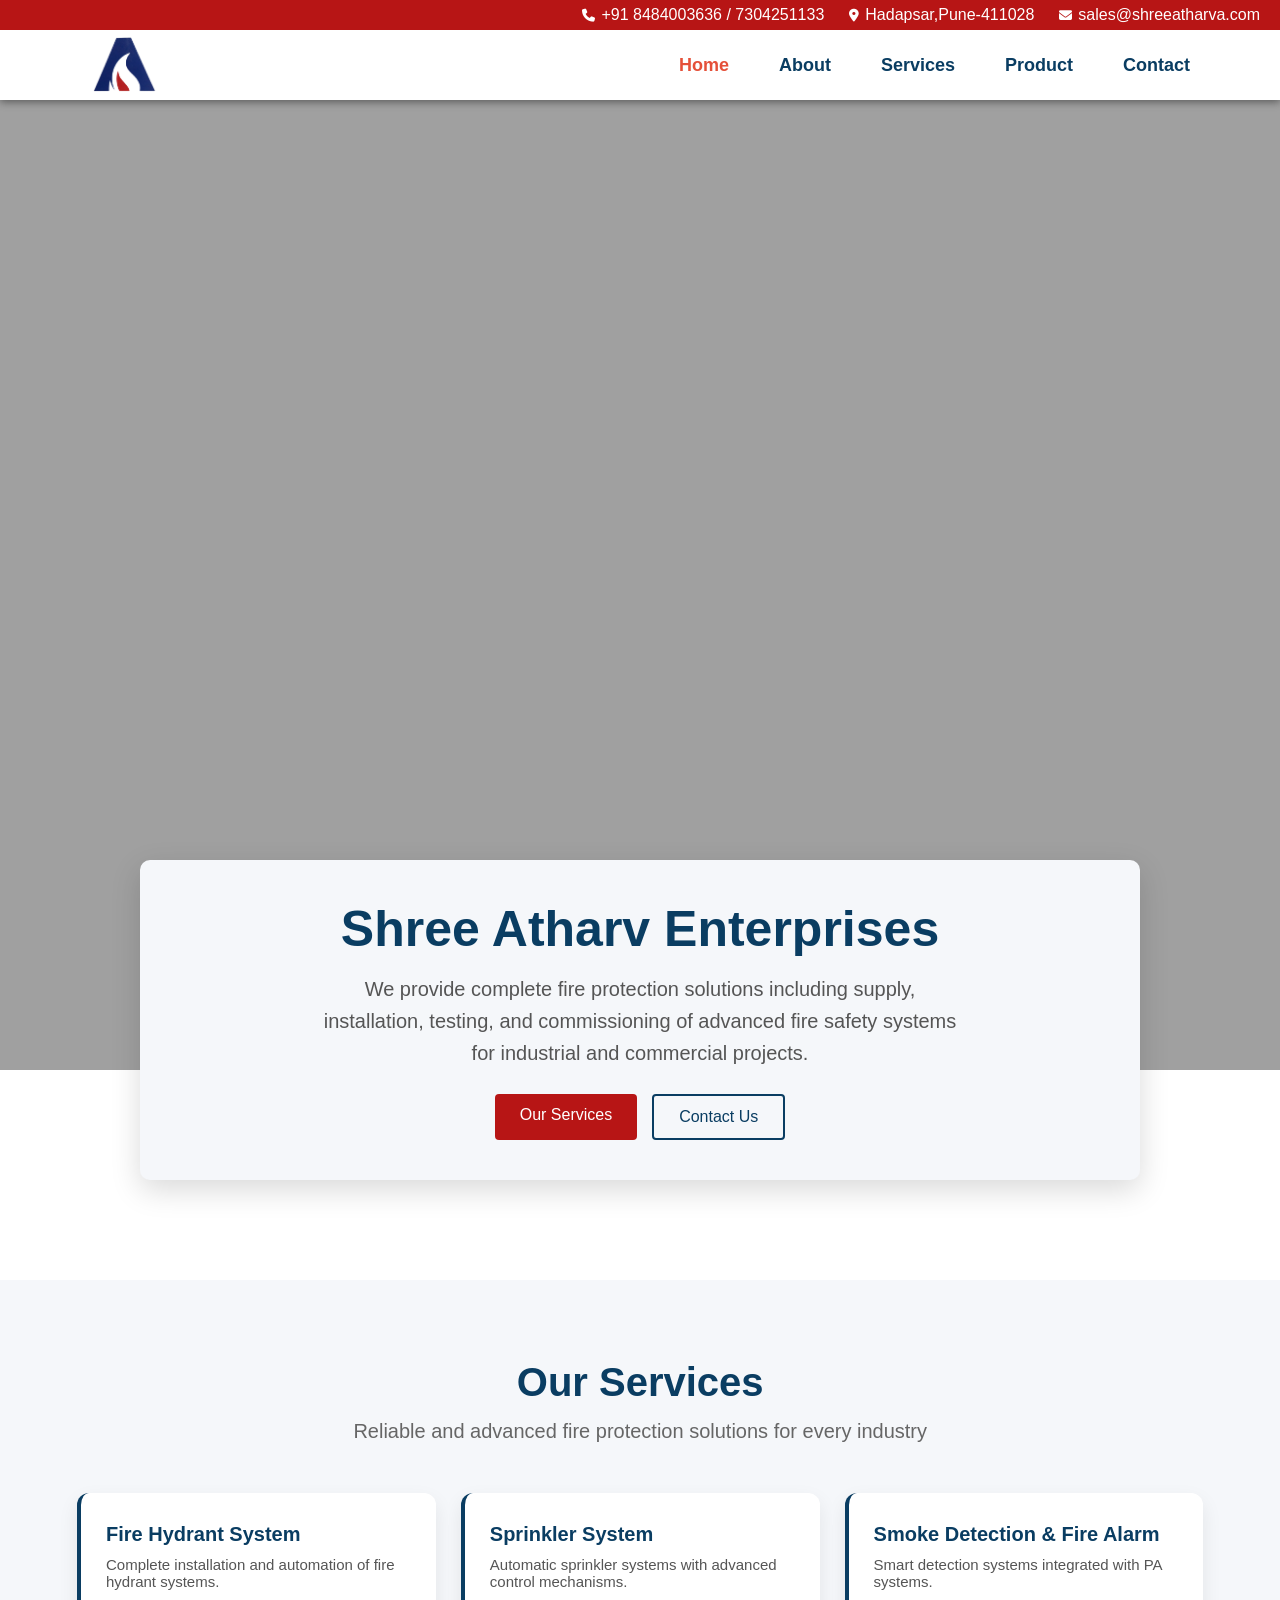
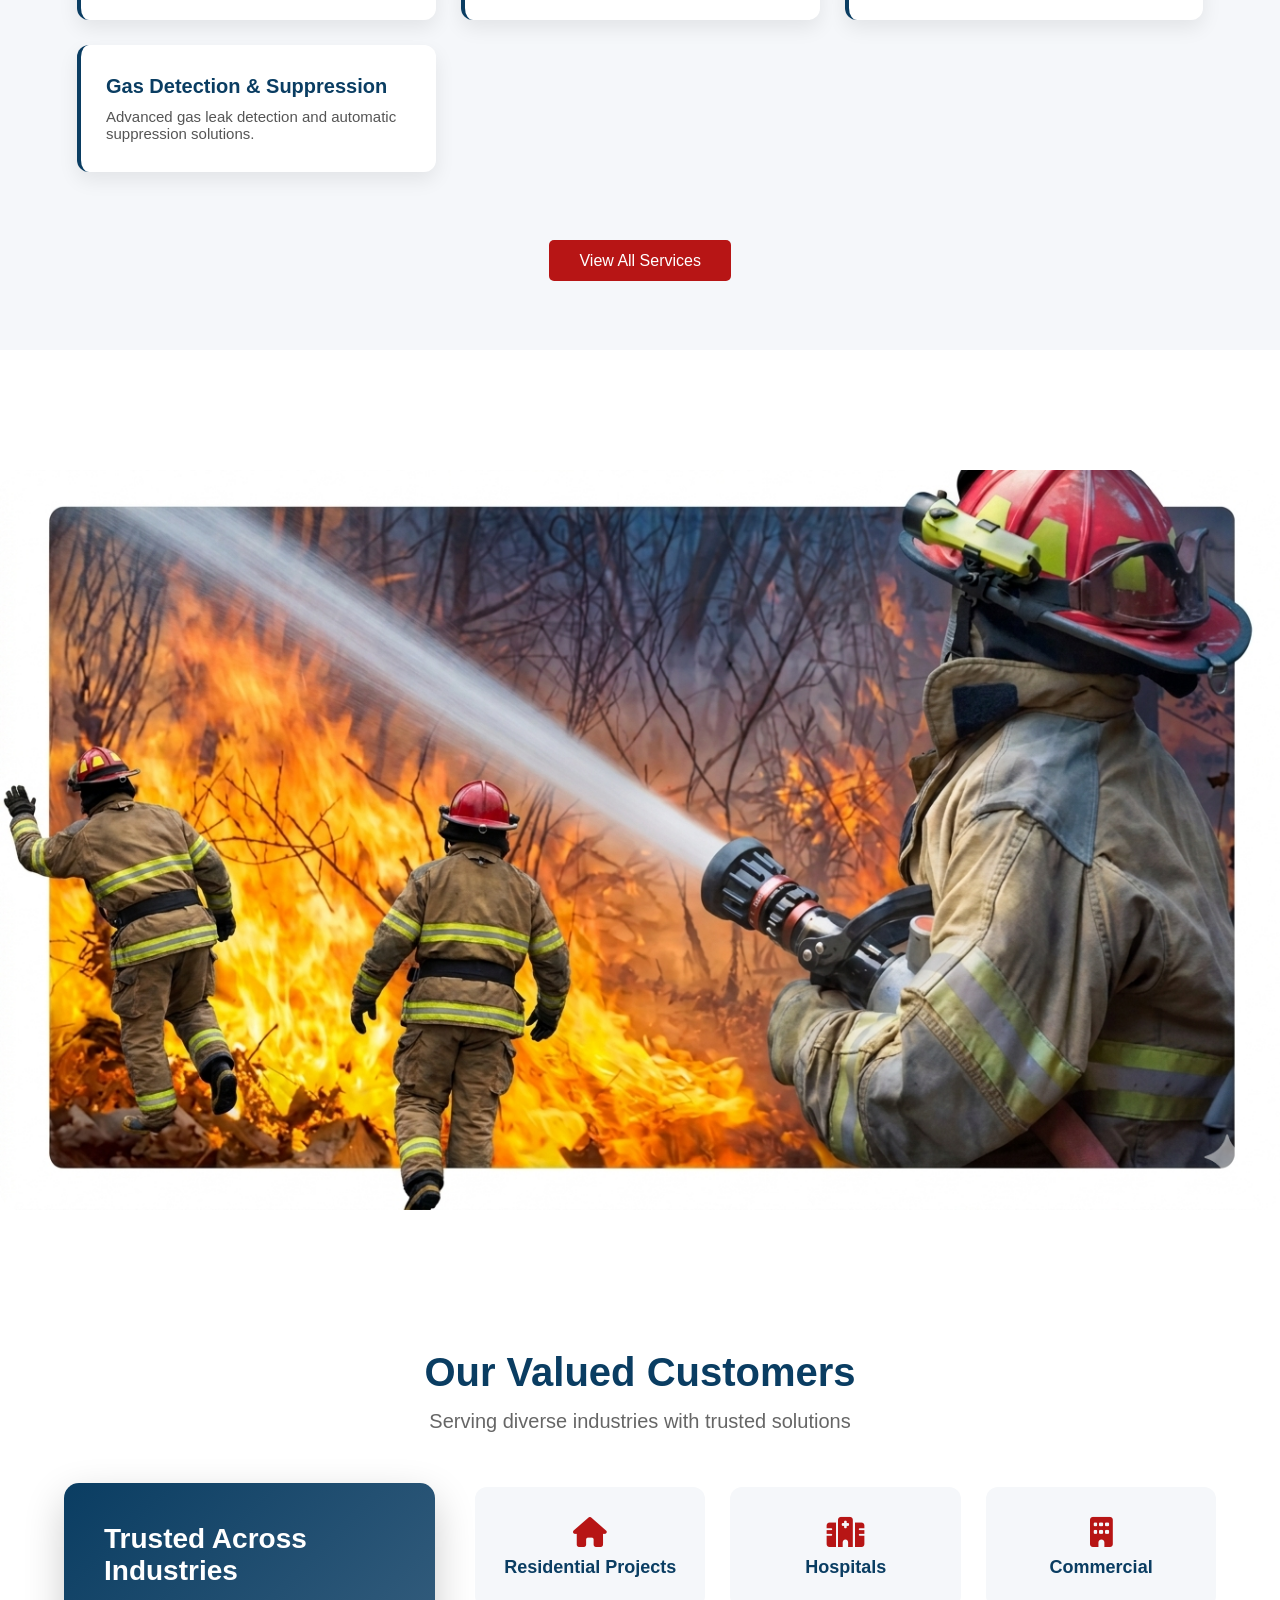
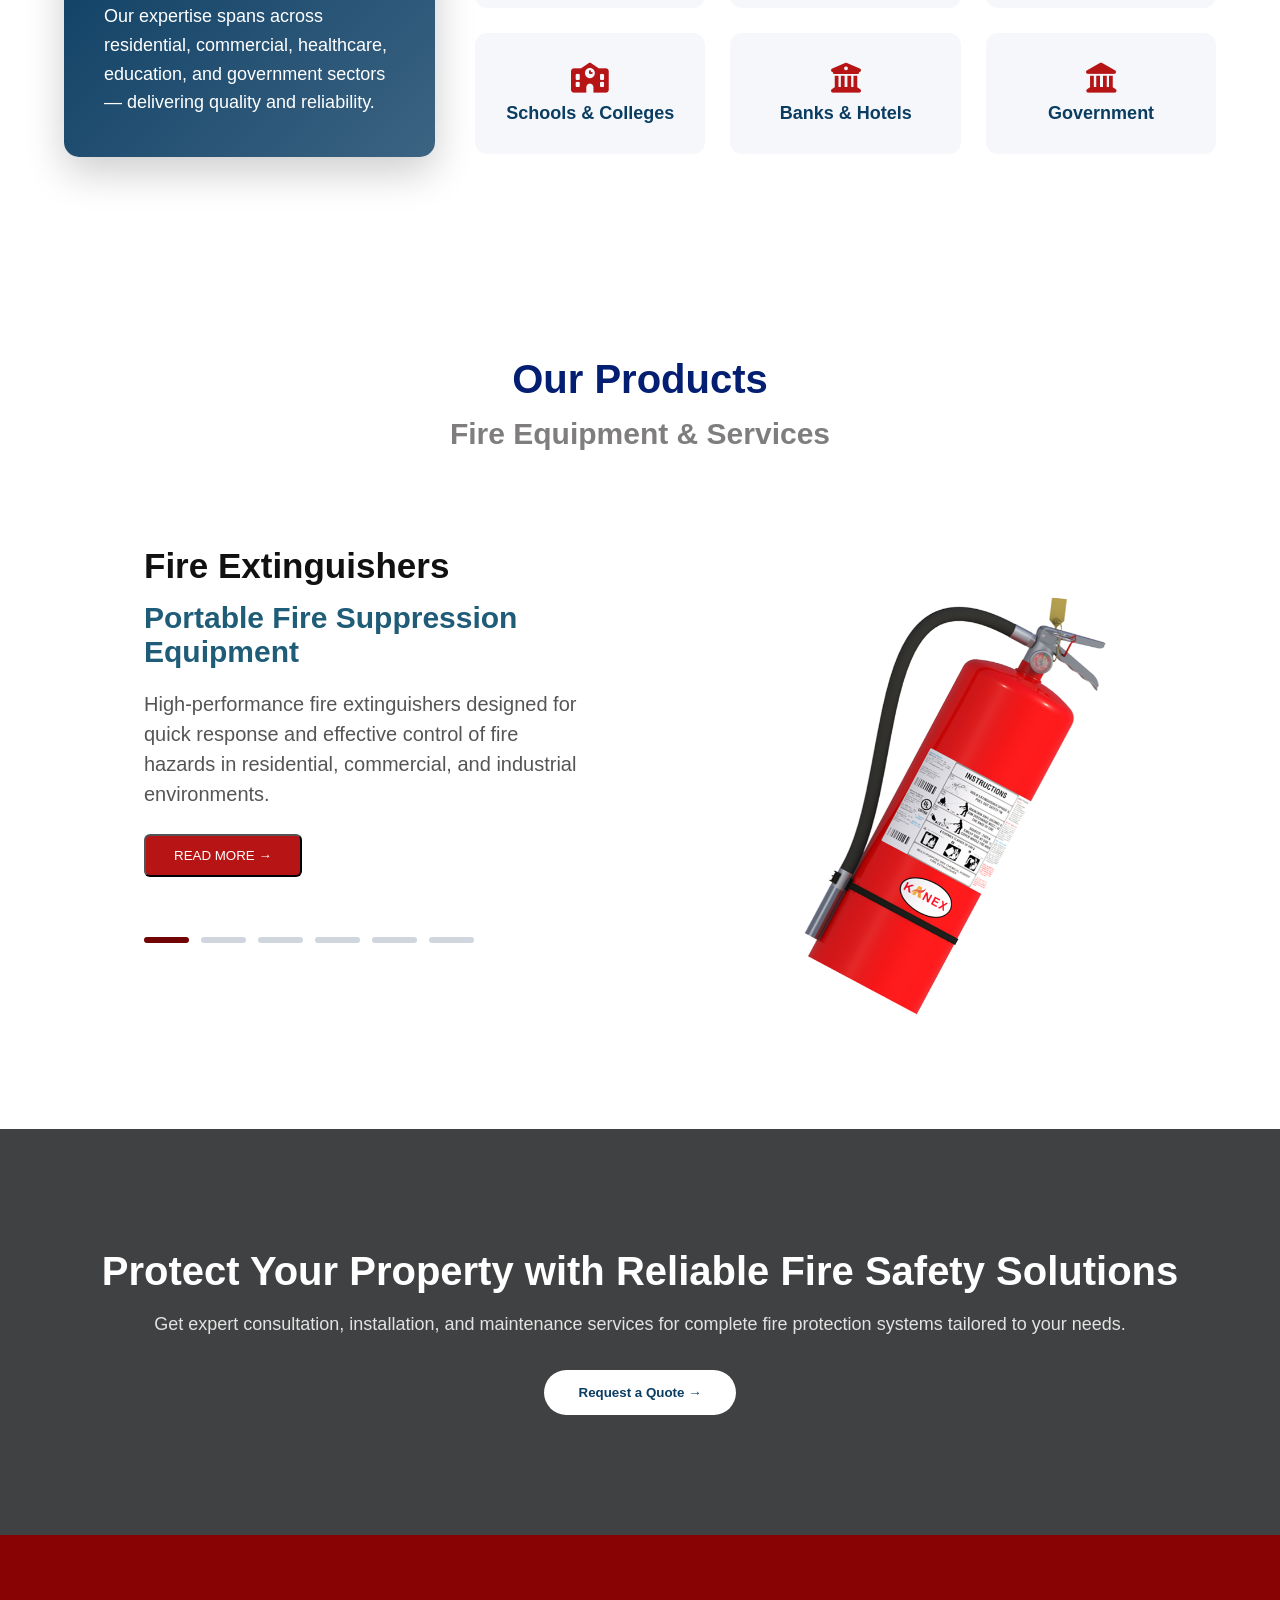
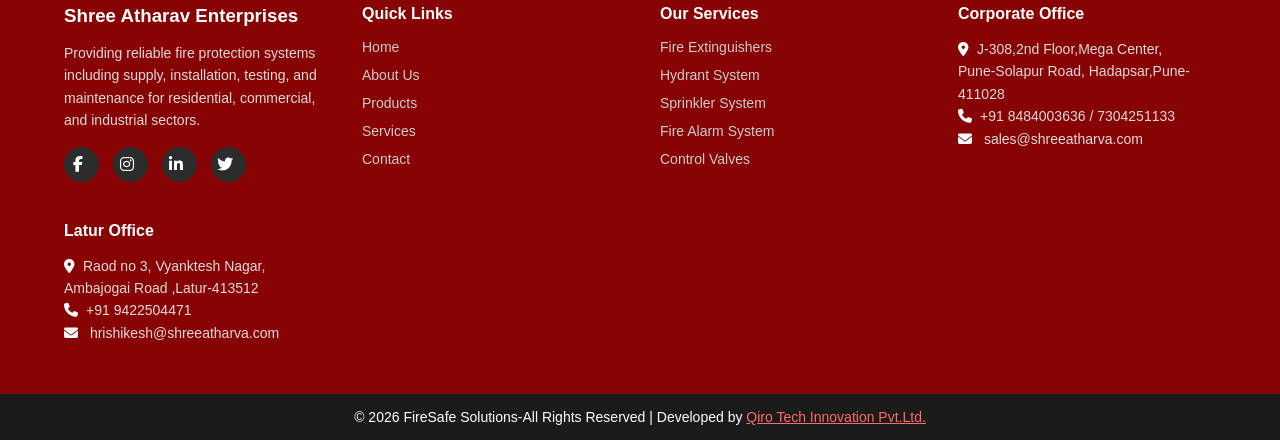
==== index.html @ 4de71168 "first commit" ====
<!DOCTYPE html>
<html lang="en">
<head>
    <meta charset="UTF-8">
    <meta name="viewport" content="width=device-width, initial-scale=1.0">
    <link rel="stylesheet" href="css/style.css">
    <link rel="stylesheet" href="css/navbar.css">
    <link rel="stylesheet" href="css/footer.css">
    <!-- Google Fonts -->
    <link href="https://fonts.googleapis.com/css2?family=Montserrat:wght@600;800&family=Poppins:wght@300;400;500&display=swap" rel="stylesheet">

    <!-- Font Awesome -->
    <link rel="stylesheet" href="https://cdnjs.cloudflare.com/ajax/libs/font-awesome/6.5.0/css/all.min.css">
    
    <title>Home</title>
</head>
<body>
<!--============================== Navbar============================= -->
<!-- tob Bar -->
 <div class="top-bar">
    <div class="container">
        <div class="contact-info">
            <span><i class="fas fa-phone"></i> +91 8484003636 / 7304251133</span>
            <span><i class="fas fa-map-marker-alt"></i> Hadapsar,Pune-411028</span>
            <span><i class="fas fa-envelope"></i>  sales@shreeatharva.com</span>  
        </div>
    </div>
 </div>
 <!-- Actual Navbar -->
<nav class="navbar">
    <div class="nav-container">
        <!-- logo -->
         <div class="logo">
            <img src="images/logo-SA.png" alt="Company Logo">
         </div>

         <!-- Menu -->
          <ul class="nav-menu">
            <li><a href="index.html" class="active">Home</a></li>
            <li><a href="about.html">About</a></li>
            <li><a href="services.html">Services</a></li>
            <li><a href="products.html">Product</a></li>
            <li><a href="contact.html">Contact</a></li>
        </ul>
         
    </div>
</nav>

<!-- ==========================hero Section=================== -->
<section class="hero-video">
    <video autoplay muted loop playsinline>
        <source src="images/Fire_HeroBG.mp4" type="video/mp4">
        Your browser does not support the video tag.
    </video>
    <div class="overlay"></div>  
</section>

<!-- ==========================Intro Section======================== -->
 <section class="intro-section ">
    <div class="intro-card reveal reveal-up">
        <h2>Shree Atharv Enterprises</h2>
        <p>
            We provide complete fire protection solutions including supply,<br>
            installation, testing, and commissioning of advanced fire safety systems <br>
            for industrial and commercial projects.
        </p>
        <div class="intro-buttons reveal reveal-up">
             <a href="#" class="btn primary">Our Services</a>
            <a href="#" class="btn secondary">Contact Us</a>

        </div>
    </div>
 </section>

 <!-- =======================Services=============================== -->
<section class="services ">

    <!-- Section Title -->
    <div class="section-title reveal reveal-up">
        <h2>Our Services</h2>
        <p>Reliable and advanced fire protection solutions for every industry</p>
    </div>

    <!-- Services Grid -->
    <div class="services-container reveal reveal-up">

        <div class="service-card">
            <h3>Fire Hydrant System</h3>
            <p>Complete installation and automation of fire hydrant systems.</p>
        </div>

        <div class="service-card">
            <h3>Sprinkler System</h3>
            <p>Automatic sprinkler systems with advanced control mechanisms.</p>
        </div>

        <div class="service-card">
            <h3>Smoke Detection & Fire Alarm</h3>
            <p>Smart detection systems integrated with PA systems.</p>
        </div>

        <div class="service-card">
            <h3>Gas Detection & Suppression</h3>
            <p>Advanced gas leak detection and automatic suppression solutions.</p>
        </div>

         <!-- <div class="service-card">
            <h3>High & Medium Velocity Spray</h3>
            <p>Efficient spray systems for industrial fire protection.</p>
        </div>  -->

    </div>

    <!-- View More Button -->
    <div class="view-more reveal reveal-up">
        <a href="services.html" class="btn-view">View All Services</a>
    </div>

</section>


<!-- ==========================about section================== -->
 <section class="about-section">

    <!-- Background Image -->
  <div class="about-image reveal reveal-up">
        <img src="images/about_bg.png" alt="Fire Safety">
    </div>

    <!-- Blue Box -->
    <div class="about-box reveal reveal-up">
        <h2>About Our Company</h2>
        <p>
            We specialize in providing complete fire protection solutions including
            design, supply, installation, testing, and commissioning of advanced
            fire safety systems for industrial and commercial sectors.
        </p>
        <a href="about.html" class="about-btn">Read More</a>
    </div>

</section>

 <!-- =======================Customer=============================== -->


<section class="customers reveal reveal-up">
    <div class="section-title">
        <h2>Our Valued Customers</h2>
        <p>Serving diverse industries with trusted solutions</p>
    </div>

    <div class="customers-container reveal reveal-left">

        <!-- Highlight Card -->
        <div class="customer-highlight">
            <h3>Trusted Across Industries</h3>
            <p>
                Our expertise spans across residential, commercial, healthcare,
                education, and government sectors — delivering quality and reliability.
            </p>
        </div>

        <!-- Category Grid -->
        <div class="customer-grid reveal reveal-right">

            <div class="customer-card">
                <i class="fas fa-home"></i>
                <h4>Residential Projects</h4>
            </div>

            <div class="customer-card">
                <i class="fas fa-hospital"></i>
                <h4>Hospitals</h4>
            </div>

            <div class="customer-card">
                <i class="fas fa-building"></i>
                <h4>Commercial</h4>
            </div>

            <div class="customer-card">
                <i class="fas fa-school"></i>
                <h4>Schools & Colleges</h4>
            </div>

            <div class="customer-card">
                <i class="fas fa-university"></i>
                <h4>Banks & Hotels</h4>
            </div>

            <div class="customer-card">
                <i class="fas fa-landmark"></i>
                <h4>Government</h4>
            </div>

        </div>
    </div>
</section>

<!-- =======================Product=============================== -->

<section class="product-section">


    <div class="section-head reveal reveal-up">

         <span>Our Products</span>

        <h2>Fire Equipment & Services</h2>

    </div>

     <div class="product-wrapper reveal reveal-up">

         <!-- LEFT CONTENT -->
        <div class="product-left reveal reveal-up">

            <!-- PRODUCT CONTENT WRAPPER (For Animation) -->
            <div id="productContent">
                 <h2 id="title">Fire Extinguishers</h2>
                 <h4 id="subtitle">Portable Fire Suppression Equipment</h4>

                <p id="description">
                   High-performance fire extinguishers designed for quick response and effective 
                   control of fire hazards in residential, commercial, and industrial environments.
                </p>

                <button class="read-btn" onclick="goToProduct(0)">READ MORE →</button>

            </div>


            <!-- NAVIGATION LINES -->

            <div class="nav-lines reveal reveal-up">

                 <span onclick="changeProduct(0)"
                 class="line active"></span>

                 <span onclick="changeProduct(1)"
                 class="line"></span>

                 <span onclick="changeProduct(2)"
                 class="line"></span>

                 <span onclick="changeProduct(3)"
                 class="line"></span>

                 <span onclick="changeProduct(4)"
                 class="line"></span>

                 <span onclick="changeProduct(5)"
                 class="line"></span>

            </div>
        </div>

        <!-- RIGHT IMAGE -->

        <div class="product-right reveal reveal-up">

            <div class="product-image-box">

               <img id="productImage"
                  src="images/extinguisher.png">
            </div>
         </div>
    </div>
</section>


<section class="cta-section ">

    <!-- BACKGROUND VIDEO -->
    <video autoplay muted loop playsinline class="cta-video">
        <source src="images/fire.mp4" type="video/mp4">
    </video>

    <!-- OVERLAY -->
    <div class="cta-overlay"></div>

    <div class="cta-container reveal reveal-up">
        <div class="cta-content ">
            <h2>Protect Your Property with Reliable Fire Safety Solutions</h2>

            <p>
                Get expert consultation, installation, and maintenance services for complete fire protection systems tailored to your needs.
            </p>

            <button class="cta-btn">Request a Quote →</button>
        </div>
    </div>

</section>



<footer class="footer">

    <div class="footer-container reveal reveal-up">

        <!-- COMPANY -->
        <div class="footer-box">
            <h3>Shree Atharav Enterprises</h3>
            <p>
                Providing reliable fire protection systems including supply, installation,
                testing, and maintenance for residential, commercial, and industrial sectors.
            </p>

            <!-- SOCIAL ICONS -->
            <div class="social-icons ">
                <a href="#"><i class="fab fa-facebook-f"></i></a>
                <a href="#"><i class="fab fa-instagram"></i></a>
                <a href="#"><i class="fab fa-linkedin-in"></i></a>
                <a href="#"><i class="fab fa-twitter"></i></a>
            </div>
        </div>

        <!-- QUICK LINKS -->
        <div class="footer-box ">
            <h4>Quick Links</h4>
            <ul>
                <li><a href="#">Home</a></li>
                <li><a href="#">About Us</a></li>
                <li><a href="#">Products</a></li>
                <li><a href="#">Services</a></li>
                <li><a href="#">Contact</a></li>
            </ul>
        </div>

        <!-- SERVICES -->
        <div class="footer-box">
            <h4>Our Services</h4>
            <ul>
                <li><a href="#">Fire Extinguishers</a></li>
                <li><a href="#">Hydrant System</a></li>
                <li><a href="#">Sprinkler System</a></li>
                <li><a href="#">Fire Alarm System</a></li>
                <li><a href="#">Control Valves</a></li>
            </ul>
        </div>

        <!-- CONTACT -->
        <div class="footer-box">
            <h4>Corporate Office </h4>
            <p><i class="fas fa-map-marker-alt"></i>J-308,2nd Floor,Mega Center,<br> Pune-Solapur Road, Hadapsar,Pune-411028</p>
            <p><i class="fas fa-phone"></i>+91 8484003636 / 7304251133</p>
            <p><i class="fas fa-envelope"></i> sales@shreeatharva.com</p>
        </div>

        <div class="footer-box">
            <h4>Latur Office</h4>
            <p><i class="fas fa-map-marker-alt"></i>Raod no 3, Vyanktesh Nagar,<br>Ambajogai Road ,Latur-413512</p>
            <p><i class="fas fa-phone"></i>+91 9422504471</p>
            <p><i class="fas fa-envelope"></i> hrishikesh@shreeatharva.com</p>
        </div>

    </div>

    <!-- BOTTOM BAR -->
    <div class="footer-bottom ">
        <p>© 2026 FireSafe Solutions-All Rights Reserved | Developed by <a href="">Qiro Tech Innovation Pvt.Ltd.</a></p>
    </div>

</footer>

<script src="js/script.js"></script>
</body>
</html>
---- css/style.css ----
*{
    padding:0;
    margin: 0;
    box-sizing: border-box;
}

html,body{
     width: 100%;
     height: 100%;
}
:root{
   
    --blue1:#0A3D62;
    --blue2:#3C6382;
    --blue3:#60A3BC;

    --red1:#E55039;
    --red2:#B71540;
    --red3:#FF6B6B;

    --dark1:#1B1B1B;
    --dark2:#2C2C2C;

    --white:#FFFFFF;
    --light-bg:#F5F7FA;
}
/* 
body {
    font-family: 'Lato', sans-serif;
}

h1, h2, h3, h4 {
    font-family: 'Oswald', sans-serif;
} */

/* SMOOTHER + PREMIUM FEEL */
.reveal {
    opacity: 0;
    transition: all 0.9s cubic-bezier(0.22, 1, 0.36, 1);
    will-change: transform, opacity;
}

/* ADD SLIGHT SCALE FOR PREMIUM LOOK */
.reveal-left {
    transform: translateX(-80px) scale(0.95);
}

.reveal-right {
    transform: translateX(80px) scale(0.95);
}

.reveal-up {
    transform: translateY(80px) scale(0.95);
}

.reveal-down {
    transform: translateY(-80px) scale(0.95);
}

/* ACTIVE STATE */
.reveal.active {
    opacity: 1;
    transform: translate(0, 0) scale(1);
}
/* =============================================================== */
/* Hero Video Section */
.hero-video {
    position: relative;
    width: 100%;
    height: 110vh;
    overflow: hidden;
    top:80px
}
.hero-video video {
    position: absolute;
    top: 50%;
    left: 50%;
    min-width: 100%;
    min-height: 100%;
    transform: translate(-50%, -50%);
    object-fit: cover;
}
.overlay {
    position: absolute;
    width: 100%;
    height: 100%;
    background: rgba(0, 0, 0, 0.371);
    top: 0;
    left: 0;
}

.intro-section{
    position: relative;
    display: flex;
    justify-content: center;
}

.intro-card{
    background: var(--light-bg);
    padding: 40px;
    width: 1000px;
    max-height: 700px;
    text-align: center;
    border-radius: 10px;
    box-shadow: 0 10px 30px rgba(0,0,0,0.15);
     margin-top: -130px; /* 🔥 THIS creates overlap */
    z-index: 5;
}

/* Heading */
.intro-card h2 {
    color: var(--blue1);
    margin-bottom: 15px;
    font-size: 50px;
     font-family: 'Oswald', sans-serif;
}

.intro-card p {
    color: #555;
    font-size: 20px;
    margin-bottom: 25px;
    line-height: 1.6;
    font-family: 'Lato', sans-serif;
}
.intro-buttons {
    display: flex;
    justify-content: center;
    gap: 15px;
}
/* Button Base (reuse if already made) */
.btn {
    padding: 12px 25px;
    text-decoration: none;
    border-radius: 4px;
    font-weight: 500;
    transition: 0.3s;
}

/* Primary */
.btn.primary {
    background: var(--red2);
    color: var(--white);
    font-family: 'Lato', sans-serif;
    font-size: 16px;
}

.btn.primary:hover {
    background: var(--red1);
}

/* Secondary */
.btn.secondary {
    border: 2px solid var(--blue1);
    color: var(--blue1);
    font-family: 'Lato', sans-serif;
     font-size: 16px;
    
}

.btn.secondary:hover {
    background: var(--blue1);
    color: var(--white);
    font-family: 'Lato', sans-serif;
}
/* ===========================Services Section============================ */
/* Section */
.services {
    padding: 80px 6%; /* 🔥 equal left-right spacing */
    background: var(--light-bg);
    margin-top: 100px;
}

/* Title */
.section-title {
    text-align: center;
    margin-bottom: 50px;
}

.section-title h2 {
    font-size: 40px;
    color: var(--blue1);
    font-family: 'Oswald', sans-serif;
    margin-bottom: 15px;
}

.section-title p {
    color: #666;
    font-family: 'Lato', sans-serif;
    font-size: 20px;
}

/* Grid */
.services-container {
    width: 100%;       /* 🔥 full width inside section */
    margin: 0;         /* 🔥 remove auto margin */
    display: grid;
    grid-template-columns: repeat(auto-fit, minmax(280px, 1fr));
    gap: 25px;
}

/* Card */
.service-card {
    background: var(--white);
    padding: 30px 25px;
    border-radius: 12px;
    position: relative;
    overflow: hidden;
    transition: 0.4s;

    border-left: 4px solid var(--blue1);
    box-shadow: 0 8px 20px rgba(0,0,0,0.08);
}

/* Hover Background Effect */
.service-card::before {
    content: "";
    position: absolute;
    width: 100%;
    height: 0%;
    bottom: 0;
    left: 0;
    background: var(--blue1);
    z-index: 0;
    transition: 0.4s;
}

/* Content above overlay */
.service-card h3,
.service-card p {
    position: relative;
    z-index: 1;
}

/* Title */
.service-card h3 {
    color: var(--blue1);
    margin-bottom: 10px;
    font-family: 'Oswald', sans-serif;
    font-size: 20px;
}

/* Text */
.service-card p {
    color: #555;
    font-size: 15px;
    font-family: 'Lato', sans-serif;
}

/* Hover Effects */
.service-card:hover::before {
    height: 100%;
}

.service-card:hover h3,
.service-card:hover p {
    color: var(--white);
}

.service-card:hover {
    transform: translateY(-10px);
    border-left: 4px solid var(--red2);
}

/* View More Button */
.view-more {
    text-align: center;
    margin-top: 80px;
    font-family: 'Lato', sans-serif;
    font-size: 16px;
}

.btn-view {
    padding: 12px 30px;
    background: var(--red2);
    color: var(--white);
    text-decoration: none;
    border-radius: 5px;
    transition: 0.3s;
}

.btn-view:hover {
    background: var(--red1);
}

/* Section */
.about-section {
    position: relative;
    padding: 120px 0;
    overflow: hidden;
}

/* Image Container */
.about-image {
    width: 100%;
    margin: auto;
    border-radius: 20px;
    overflow: hidden;

  
}

/* Image */
.about-image img {
    width: 100%;
    height: auto;   /* ✅ FULL IMAGE NO CROP */
    display: block;
}

/* Blue Box */
.about-box {
  position: absolute;
    top: 90px;
    left: 10%;
    width: 800px;
    height: 300px;

    /* 🔥 Glass Effect */
    background: rgba(10, 45, 98, 0.707); /* semi-transparent blue */
    backdrop-filter: blur(5px);
    -webkit-backdrop-filter: blur(12px);
    border: 1px solid rgba(255, 255, 255, 0.2);
    border-radius: 15px;

    color: var(--white);
    padding: 40px;

    box-shadow: 0 15px 40px rgba(0,0,0,0.3);
}

/* Heading */
.about-box h2 {
    font-size: 35px;
    margin-bottom: 15px;
      font-family: 'Oswald', sans-serif;
}

/* Text */
.about-box p {
    font-size: 20px;
    line-height: 1.6;
      font-family: 'Lato', sans-serif;
   
    margin-bottom: 20px;
}

/* Button */
.about-btn {
    display: inline-block;
    padding: 10px 20px;
    background: var(--red2);
    color: var(--white);
    text-decoration: none;
    border-radius: 4px;
    transition: 0.3s;
    font-family: 'Lato', sans-serif;
    font-size: 16px;
}

.about-btn:hover {
    background: var(--red1);
}



/* ===================================================================== */
/* SECTION */
/* SECTION */
.customers {
    padding: 100px 0;
    background: var(--white);
    margin-top: -80px;
}

/* CONTAINER */
.customers-container {
    width: 90%;
    margin: auto;
    display: grid;
    grid-template-columns: 1fr 2fr;
    gap: 40px;
    align-items: center;
}

/* LEFT HIGHLIGHT BOX */
.customer-highlight {
    background: linear-gradient(135deg, var(--blue1), var(--blue2));
    color: var(--white);
    padding: 40px;
    border-radius: 15px;
    box-shadow: 0 15px 40px rgba(0,0,0,0.2);
}

.customer-highlight h3 {
    font-size: 28px;
    margin-bottom: 15px;
    font-family: 'Oswald', sans-serif;
}

.customer-highlight p {
    font-size: 18px;
    line-height: 1.6;
    font-family: 'Lato', sans-serif;
}

/* GRID */
.customer-grid {
    display: grid;
    grid-template-columns: repeat(3, 1fr);
    gap: 25px;
}

/* CARD */
.customer-card {
    background: var(--light-bg);
    padding: 30px 20px;
    text-align: center;
    border-radius: 12px;
    transition: 0.4s;
    position: relative;
    overflow: hidden;
}

/* ICON */
.customer-card i {
    font-size: 30px;
    color: var(--red2);
    margin-bottom: 10px;
}

/* TITLE */
.customer-card h4 {
    font-size: 18px;
    color: var(--blue1);
    font-family: 'Oswald', sans-serif;
}

/* HOVER EFFECT */
.customer-card::before {
    content: "";
    position: absolute;
    width: 100%;
    height: 0%;
    bottom: 0;
    left: 0;
    background: var(--blue1);
    transition: 0.4s;
    z-index: 0;
}

.customer-card:hover::before {
    height: 100%;
}

.customer-card:hover i,
.customer-card:hover h4 {
    color: var(--white);
    position: relative;
    z-index: 1;
}

.customer-card:hover {
    transform: translateY(-10px);
}



/* ========================================================= */
/* ===================productsection================== */

.product-section{
    padding: 20px 0;
    background: #ffffff;
     margin-top: 80px;
    margin-bottom: 3px;
     overflow: hidden;
}

.section-head{
text-align:center;

}

.section-head span{
   font-size: 40px;
   color: #041f71;
   font-weight: 700;
    margin-bottom: 15px;
    font-family: 'Oswald', sans-serif;
    
}

.section-head h2{
  font-size: 30px;
  font-weight: 600;
    margin: 15px 0 25px;
    color:#7f7d7d;
      font-family: 'Lato', sans-serif;
}

.product-wrapper{
   width: 90%;
   height:70vh;
    margin: auto;
    display: flex;
    align-items: conter;
    gap: 100px;
      overflow: hidden;
  position: relative;
 
}


/* HOVER EFFECT */

.product-wrapper:hover{
background: rgba(255,255,255,0.08);
backdrop-filter: blur(12px);
-webkit-backdrop-filter: blur(12px);
transform: translateY(-8px);
} 

.product-left{
width:50%;
margin-left: 80px;
margin-top: 50px;

}

.product-left h2{
   font-size: 35px;
    margin: 20px 0 15px;
    color:#111;
       font-family: 'Lato', sans-serif;
}

.product-left h4{
margin-top:10px;
font-size:30px;
color:#1e5c78;
   font-family: 'Lato', sans-serif;
}

.product-left p{
margin-top:20px;
line-height:1.5;
color:#555;
font-size:20px ;
   font-family: 'Lato', sans-serif;
}

.read-btn{
margin-top:25px;
background:var(--red2);
color:white;
padding:12px 28px;
border-radius:6px;
cursor:pointer;
   font-family: 'Lato', sans-serif;
}

.read-btn:hover{
    transform:translateY(-3px);
background-color:var(--red1);
color: #ffffffe9;
border:2px solid #4f0202e9;
box-shadow:0 12px 22px rgba(0,0,0,0.3);
}


/* IMAGE */

.product-right{
width:58%;
display:flex;
justify-content:center;
align-items:center;
position:relative;
margin-top:30px; 

}

/* IMAGE BOX */

/* PRODUCT IMAGE BOX */

.product-image-box{
position:relative;
width:520px;        /* fixed width */
height:500px;       /* fixed height for all images */
display:flex;
align-items:center;
justify-content:center;
padding:40px;
transition:0.4s ease;

}


/* PRODUCT IMAGE */

.product-image-box img{
width:100%;
height:100%;
object-fit:contain;   /* keeps full image visible */
transition:0.4s ease;
animation:floatImage 6s ease-in-out infinite;

}

/* HOVER EFFECT */

.product-image-box:hover{
transform:translateY(-10px) scale(1.02);
}

.product-image-box:hover img{
transform:scale(1.05);
}


/* NAVIGATION */

.nav-lines{
margin-top:60px;
display:flex;
gap:12px;
}

.line{
width:45px;
height:6px;
background:#d0d6dd;
cursor:pointer;
transition:0.3s;
border-radius:4px;
}

.line:hover{
background:#02304fe9;
transform:scaleX(1.2);
}

.line.active{
background:#710404;
}

@keyframes floatImage{

0%{ transform:translateY(0); }

50%{ transform:translateY(-12px); }

100%{ transform:translateY(0); }

}

#productContent,
#productImage{
transition:0.4s ease;
}



/* ========================================= */
/* PRODUCT WHOLE SECTION SLIDE ANIMATION */
/* ========================================= */

.product-wrapper{
position:relative;
overflow:hidden;
}

.slide-out-left{
animation:slideOutLeft 0.5s forwards;
}

.slide-in-right{
animation:slideInRight 0.5s forwards;
}

@keyframes slideOutLeft {
  to {
    transform: translateX(-100%);
    opacity: 0;
  }
}

@keyframes slideInRight {
  from {
    transform: translateX(100%);
    opacity: 0;
  }
  to {
    transform: translateX(0);
    opacity: 1;
  }
}



/* ===== CTA SECTION ===== */
.cta-section {
    position: relative;
    padding: 120px 6%;
    overflow: hidden;
}

/* VIDEO */
.cta-video {
    position: absolute;
    top: 50%;
    left: 50%;
    width: 100%;
    height: 100%;
    object-fit: cover;

    transform: translate(-50%, -50%);
    z-index: 0;
}

/* DARK OVERLAY (IMPORTANT) */
.cta-overlay {
    position: absolute;
    inset: 0;
    background: rgba(0, 2, 3, 0.75); /* your blue theme overlay */
    z-index: 1;
}

/* CONTENT */
.cta-container {
    position: relative;
    z-index: 2;
    max-width: 1100px;
    margin: auto;
    text-align: center;
}

.cta-content h2 {
    font-size: 40px;
    color: var(--white);
    margin-bottom: 20px;
    font-family: 'Oswald', sans-serif;
}

.cta-content p {
    font-size: 18px;
    color: rgba(255,255,255,0.85);
    margin-bottom: 35px;
    font-family: 'Lato', sans-serif;
}

/* BUTTON */
.cta-btn {
    padding: 15px 35px;
    border-radius: 50px;
    border: none;

    background: var(--white);
    color: var(--blue1);
    font-weight: 600;

    cursor: pointer;
    transition: 0.3s;
}

.cta-btn:hover {
    background: var(--red2);
    color: white;
    transform: translateY(-3px);
}
---- css/navbar.css ----
*{
    padding:0;
    margin: 0;
    box-sizing: border-box;
}

html,body{
     width: 100%;
     height: 100%;
}
:root{
   
    --blue1:#0A3D62;
    --blue2:#3C6382;
    --blue3:#60A3BC;

    --red1:#E55039;
    --red2:#B71540;
    --red3:#FF6B6B;

    --dark1:#1B1B1B;
    --dark2:#2C2C2C;

    --white:#FFFFFF;
    --light-bg:#F5F7FA;
}
/* 
body {
    font-family: 'Lato', sans-serif;
}

h1, h2, h3, h4 {
    font-family: 'Oswald', sans-serif;
} */

/* ============================================================= */
.top-bar{
    position: fixed;
    top: 0;
    left: 0;
    width: 100%;
    height: 30px;

    background: var(--red2);
    color: var(--white);

    display: flex;
    align-items: center;
    z-index: 1000;
    
}
.container{
    width: 100%;
    margin: 0 20px;
     font-family: 'Lato', sans-serif;
}
.contact-info {
    display: flex;
    justify-content: flex-end;
    gap: 25px;
    align-items: center;
}
.contact-info span {
    display: flex;
    align-items: center;
    gap: 6px;
}
/* Icons */
.contact-info i {
    font-size: 13px;
}

/* ================================================= */
.navbar{
    position: fixed;
    top: 30px;   /* same as top-bar height */
    left: 0;
    width: 100%;

    height: 70px;
    background: var(--white);
    box-shadow: 0 2px 8px rgba(0, 0, 0, 0.445);

    z-index: 999;
}
.nav-container{
    display: flex;
    justify-content: space-between;
    margin-left:90px;
    margin-right:90px;
    align-items: center;
    height: 100%;
}
.logo img{
    height: 60px;
    width: auto;
}
.nav-menu{
    list-style: none;
    display: flex;
    gap: 50px;
}
.nav-menu a {
    text-decoration: none;
    color: var(--blue1);
    font-weight: 700;
    font-size: 18px;
    position: relative;
    transition: 0.3s;
     font-family: 'Lato', sans-serif;
}
/* Hover Effect */
.nav-menu a:hover {
    color: var(--red1);
}
/* Active Link */
.nav-menu a.active {
    color: var(--red1);
}

/* =============================================================== */
---- css/footer.css ----
*{
    padding:0;
    margin: 0;
    box-sizing: border-box;
}

html,body{
     width: 100%;
     height: 100%;
}
:root{
   
    --blue1:#0A3D62;
    --blue2:#3C6382;
    --blue3:#60A3BC;

    --red1:#E55039;
    --red2:#b71515;
     --red4:#880303;
    --red3:#FF6B6B;

    --dark1:#1B1B1B;
    --dark2:#2C2C2C;

    --white:#FFFFFF;
    --light-bg:#F5F7FA;
}

/* ===== FOOTER ===== */
.footer {
    background: var(--red4);
    color: var(--white);
    padding-top: 70px;
}

/* CONTAINER */
.footer-container {
    width: 90%;
    margin: auto;

    display: grid;
    grid-template-columns: repeat(auto-fit, minmax(220px, 1fr));
    gap: 40px;
}

/* BOX */
.footer-box h3 {
    color: var(--white);
    margin-bottom: 15px;
    font-family: 'Lato', sans-serif;
}

.footer-box h4 {
    margin-bottom: 15px;
    color: var(--white);
    font-family: 'Lato', sans-serif;
}

.footer-box p {
    font-size: 14px;
    color: #dfdada;
    line-height: 1.6;
    font-family: 'Lato', sans-serif;
    padding: px;
}

/* LINKS */
.footer-box ul {
    list-style: none;
    font-family: 'Lato', sans-serif;
}

.footer-box ul li {
    margin-bottom: 10px;
    font-family: 'Lato', sans-serif;
}

.footer-box ul li a {
    text-decoration: none;
    color: #ccc;
    font-size: 14px;
    transition: 0.3s;
}

.footer-box ul li a:hover {
    color: var(--red1);
    padding-left: 5px;
}

/* CONTACT ICONS */
.footer-box i {
    margin-right: 8px;
    color: var(--white);
}

/* SOCIAL ICONS */
.social-icons {
    margin-top: 15px;
}

.social-icons a {
    display: inline-block;
    margin-right: 10px;

    width: 35px;
    height: 35px;
    line-height: 35px;
    text-align: center;

    border-radius: 50%;
    background: var(--dark2);
    color: var(--white);

    transition: 0.3s;
}

.social-icons a:hover {
    background: var(--red1);
    transform: translateY(-3px);
    color: #F5F7FA;
}

/* BOTTOM */
.footer-bottom {
    text-align: center;
    margin-top: 50px;
    padding: 15px 0;
    background: var(--dark1);
    font-family: 'Lato', sans-serif;
}

.footer-bottom p {
    font-size: 14px;
    color: #ffffff;
}
.footer-bottom a{
    color: #FF6B6B;
}
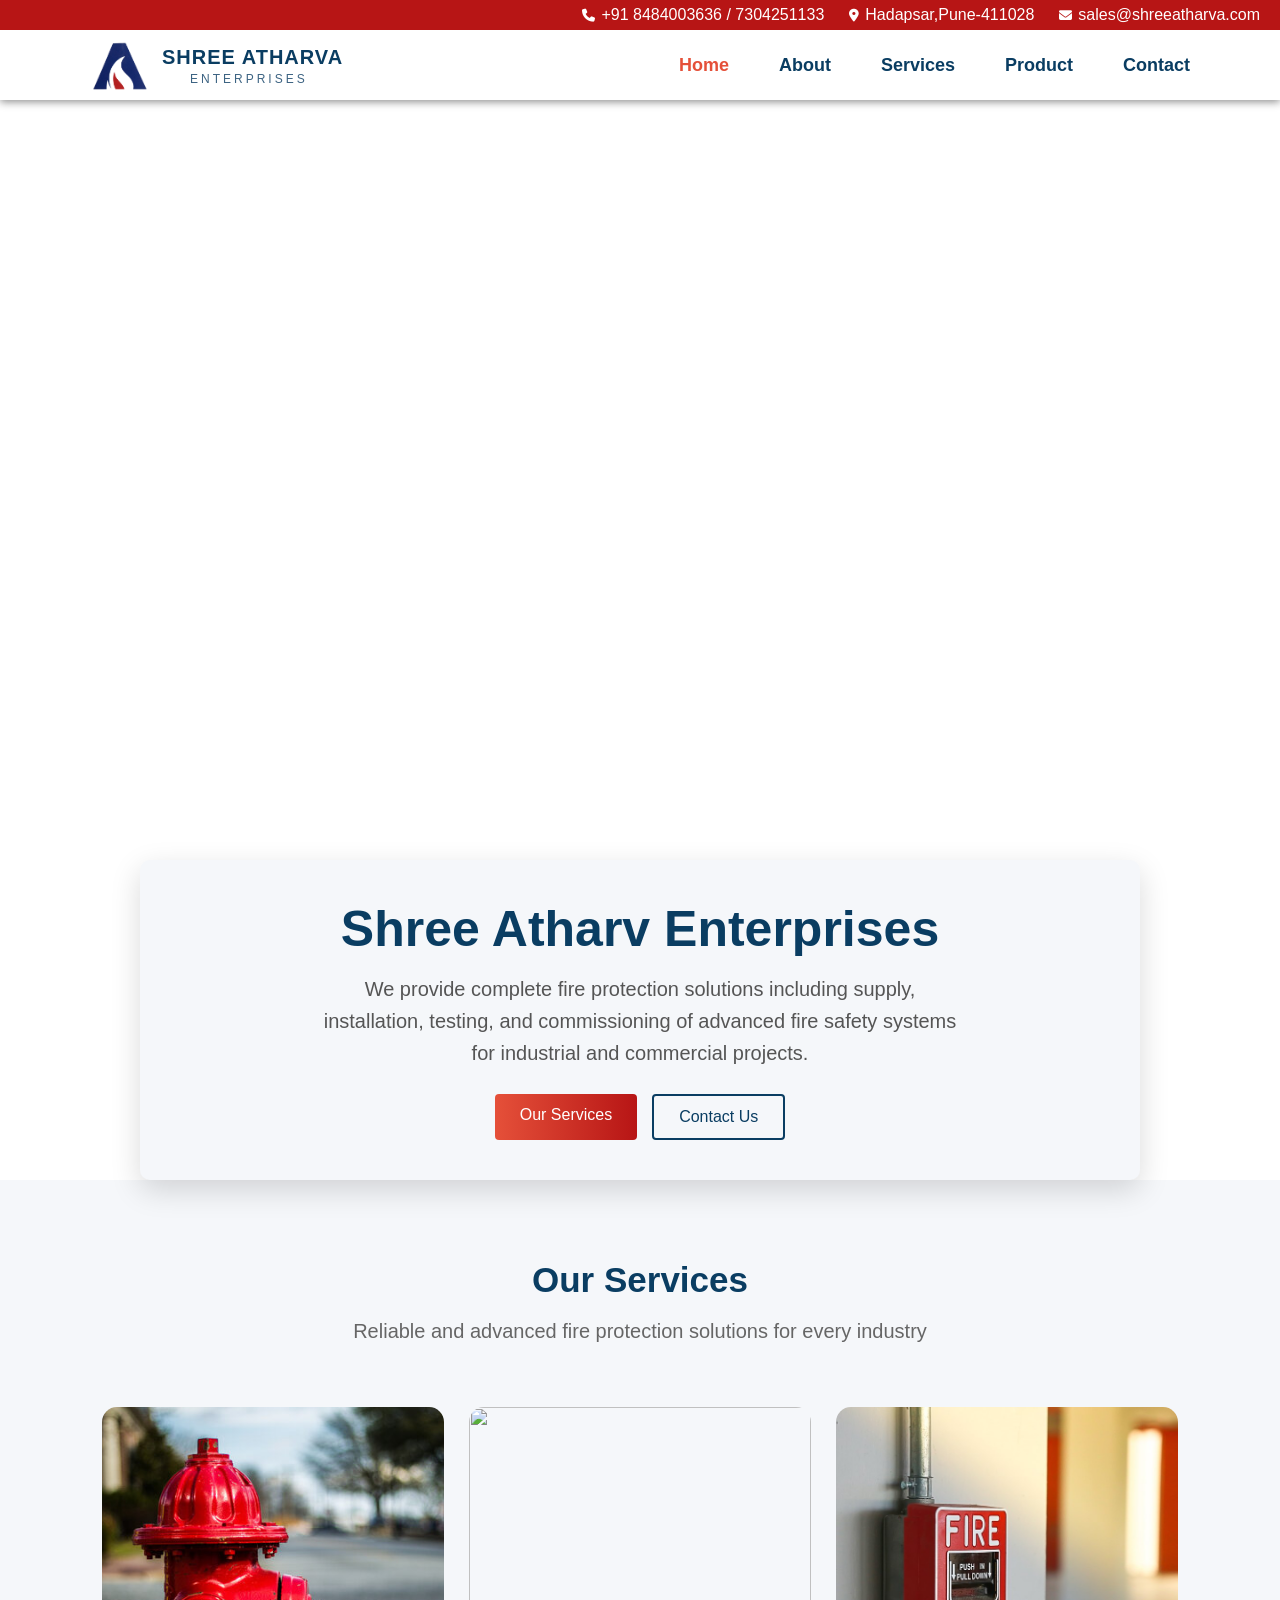
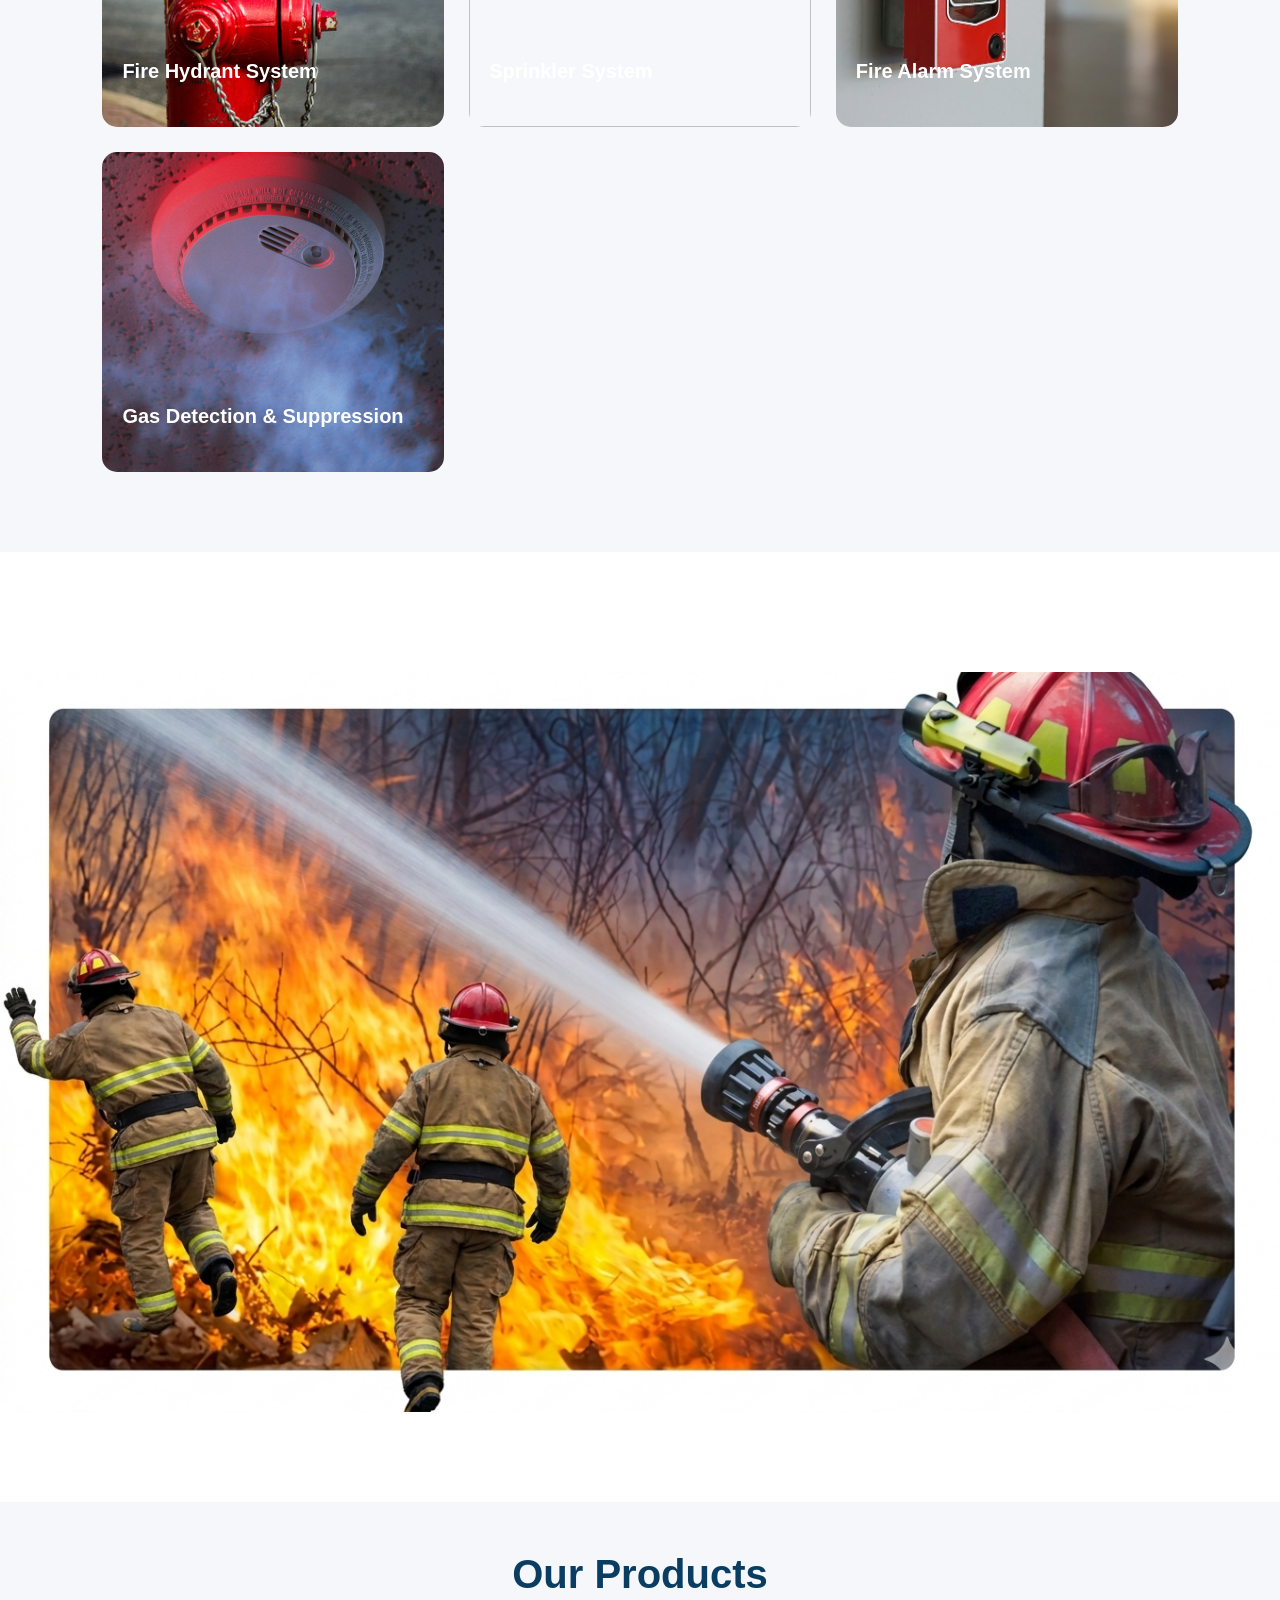
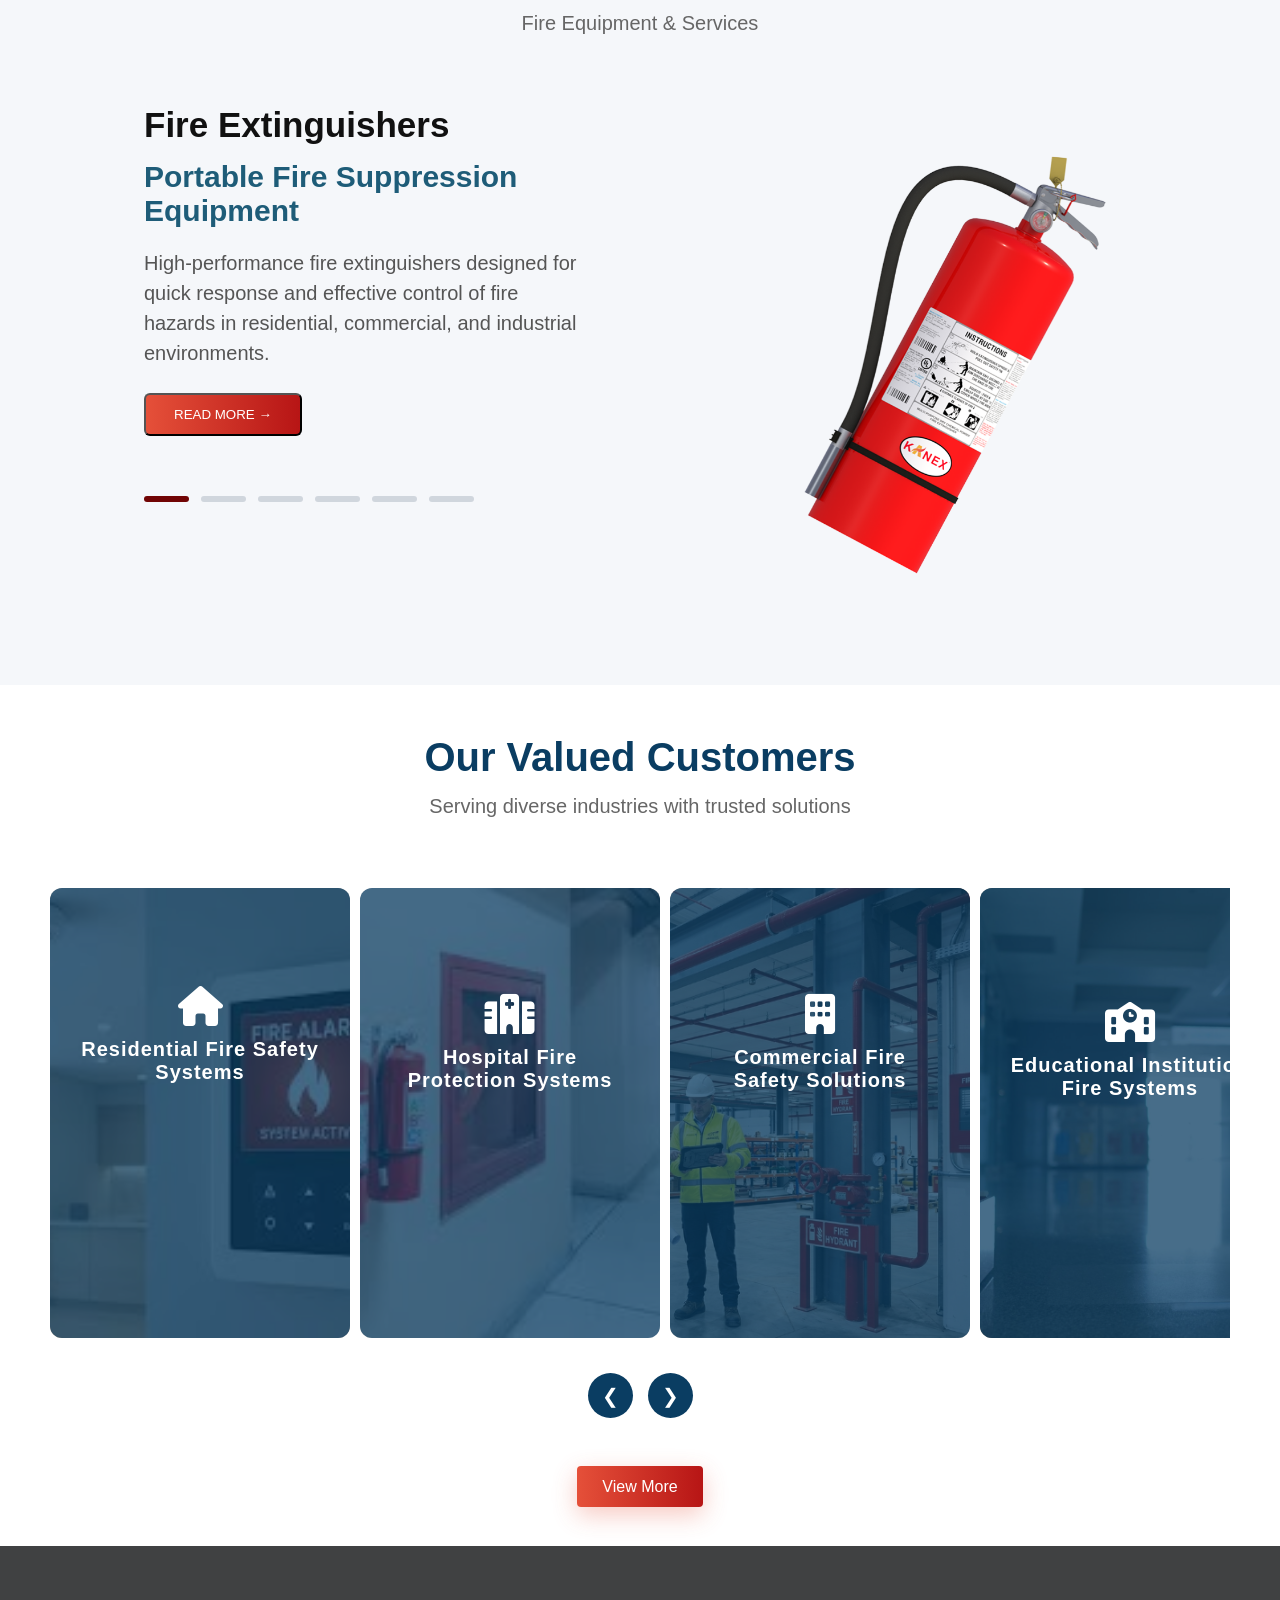
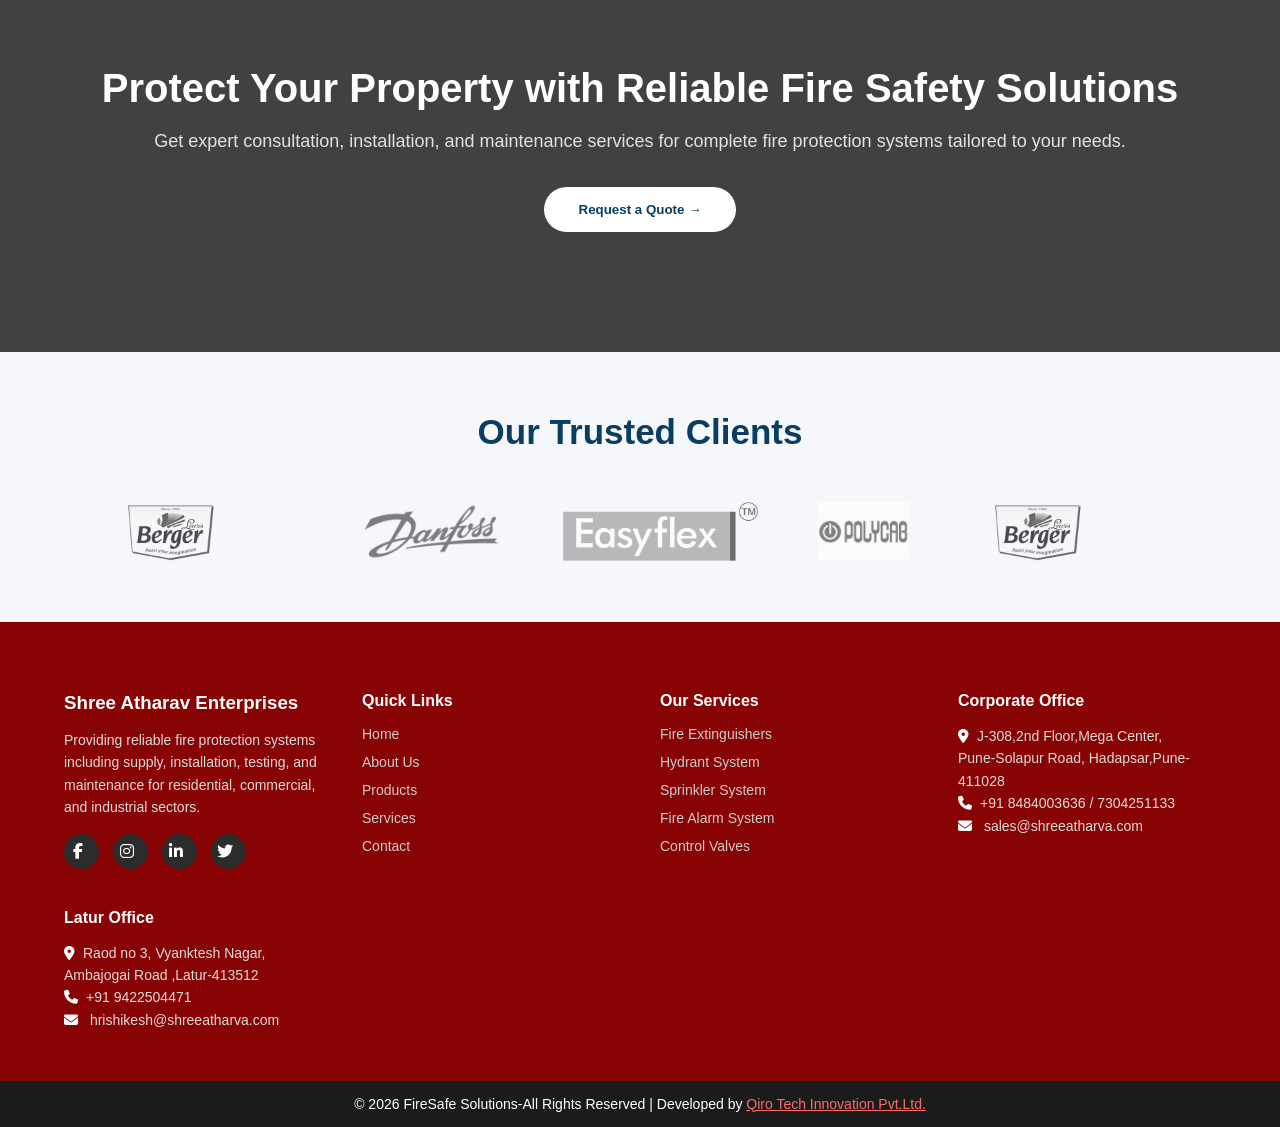
==== commit 92198cfd: "improve services and Cutomer sections" ====
--- a/index.html
+++ b/index.html
@@ -32,6 +32,11 @@
         <!-- logo -->
          <div class="logo">
             <img src="images/logo-SA.png" alt="Company Logo">
+              <div class="logo-text">
+                  <h1>SHREE ATHARVA</h1>
+                  <span>ENTERPRISES</span>
+              </div>
+        
          </div>
 
          <!-- Menu -->
@@ -73,51 +78,88 @@
  </section>
 
  <!-- =======================Services=============================== -->
-<section class="services ">
+<section class="services">
 
     <!-- Section Title -->
-    <div class="section-title reveal reveal-up">
+    <div class="section-title">
         <h2>Our Services</h2>
         <p>Reliable and advanced fire protection solutions for every industry</p>
     </div>
 
     <!-- Services Grid -->
-    <div class="services-container reveal reveal-up">
-
+    <div class="services-container">
+
+        <!-- CARD 1 -->
         <div class="service-card">
-            <h3>Fire Hydrant System</h3>
-            <p>Complete installation and automation of fire hydrant systems.</p>
-        </div>
-
+            <img src="images/hydrant.jpg" alt="">
+            <div class="overlay"></div>
+
+            <div class="service-title">
+                <h3>Fire Hydrant System</h3>
+            </div>
+
+            <div class="hover-content">
+                <i class="fas fa-fire-extinguisher"></i>
+                <h3>Fire Hydrant System</h3>
+                <p>Complete installation and automation of fire hydrant systems.</p>
+                <a href="#" class="view-btn">View More</a>
+            </div>
+        </div>
+
+        <!-- CARD 2 -->
         <div class="service-card">
-            <h3>Sprinkler System</h3>
-            <p>Automatic sprinkler systems with advanced control mechanisms.</p>
-        </div>
-
+            <img src="images/sprinkler.jpg" alt="">
+            <div class="overlay"></div>
+
+            <div class="service-title">
+                <h3>Sprinkler System</h3>
+            </div>
+
+            <div class="hover-content">
+                <i class="fas fa-tint"></i>
+                <h3>Sprinkler System</h3>
+                <p>Automatic sprinkler systems with advanced control mechanisms.</p>
+                <a href="#" class="view-btn">View More</a>
+            </div>
+        </div>
+
+        <!-- CARD 3 -->
         <div class="service-card">
-            <h3>Smoke Detection & Fire Alarm</h3>
-            <p>Smart detection systems integrated with PA systems.</p>
-        </div>
-
+            <img src="images/alarm.jpg" alt="">
+            <div class="overlay"></div>
+
+            <div class="service-title">
+                <h3>Fire Alarm System</h3>
+            </div>
+
+            <div class="hover-content">
+                <i class="fas fa-bell"></i>
+                <h3>Fire Alarm System</h3>
+                <p>Smart detection systems integrated with PA systems.</p>
+                <a href="#" class="view-btn">View More</a>
+            </div>
+        </div>
+
+        <!-- CARD 4 -->
         <div class="service-card">
-            <h3>Gas Detection & Suppression</h3>
-            <p>Advanced gas leak detection and automatic suppression solutions.</p>
-        </div>
-
-         <!-- <div class="service-card">
-            <h3>High & Medium Velocity Spray</h3>
-            <p>Efficient spray systems for industrial fire protection.</p>
-        </div>  -->
-
-    </div>
-
-    <!-- View More Button -->
-    <div class="view-more reveal reveal-up">
-        <a href="services.html" class="btn-view">View All Services</a>
-    </div>
-
-</section>
-
+            <img src="images/smoke.jpg" alt="">
+            <div class="overlay"></div>
+
+            <div class="service-title">
+                <h3>Gas Detection & Suppression</h3>
+            </div>
+
+            <div class="hover-content">
+                <i class="fas fa-industry"></i>
+                <h3>Gas Detection</h3>
+                <p>Advanced gas leak detection and automatic suppression solutions.</p>
+                <a href="#" class="view-btn">View More</a>
+            </div>
+        </div>
+
+    </div>
+
+</section>
 
 <!-- ==========================about section================== -->
  <section class="about-section">
@@ -139,64 +181,6 @@
     </div>
 
 </section>
-
- <!-- =======================Customer=============================== -->
-
-
-<section class="customers reveal reveal-up">
-    <div class="section-title">
-        <h2>Our Valued Customers</h2>
-        <p>Serving diverse industries with trusted solutions</p>
-    </div>
-
-    <div class="customers-container reveal reveal-left">
-
-        <!-- Highlight Card -->
-        <div class="customer-highlight">
-            <h3>Trusted Across Industries</h3>
-            <p>
-                Our expertise spans across residential, commercial, healthcare,
-                education, and government sectors — delivering quality and reliability.
-            </p>
-        </div>
-
-        <!-- Category Grid -->
-        <div class="customer-grid reveal reveal-right">
-
-            <div class="customer-card">
-                <i class="fas fa-home"></i>
-                <h4>Residential Projects</h4>
-            </div>
-
-            <div class="customer-card">
-                <i class="fas fa-hospital"></i>
-                <h4>Hospitals</h4>
-            </div>
-
-            <div class="customer-card">
-                <i class="fas fa-building"></i>
-                <h4>Commercial</h4>
-            </div>
-
-            <div class="customer-card">
-                <i class="fas fa-school"></i>
-                <h4>Schools & Colleges</h4>
-            </div>
-
-            <div class="customer-card">
-                <i class="fas fa-university"></i>
-                <h4>Banks & Hotels</h4>
-            </div>
-
-            <div class="customer-card">
-                <i class="fas fa-landmark"></i>
-                <h4>Government</h4>
-            </div>
-
-        </div>
-    </div>
-</section>
-
 <!-- =======================Product=============================== -->
 
 <section class="product-section">
@@ -204,9 +188,8 @@
 
     <div class="section-head reveal reveal-up">
 
-         <span>Our Products</span>
-
-        <h2>Fire Equipment & Services</h2>
+         <h2>Our Products</h2>
+        <p>Fire Equipment & Services</p>
 
     </div>
 
@@ -268,6 +251,115 @@
     </div>
 </section>
 
+ <!-- =======================Customer=============================== -->
+
+<section class="projects">
+
+    <div class="projects-header reveal reveal-up">
+        <h2>Our Valued Customers</h2>
+        <p>Serving diverse industries with trusted solutions</p>
+    </div>
+
+    <div class="projects-wrapper ">
+
+        <div class="projects-panel reveal reveal-up">
+
+            <!-- PANEL 1 -->
+            <div class="panel reveal reveal-up">
+                <img src="./images/proj1.jfif">
+                <div class="content">
+                    <i class="fas fa-home"></i>
+                    <h2>Residential Fire Safety Systems</h2>
+                    <p>
+                       We provide advanced fire protection systems for residential buildings, apartments, and villas to ensure the safety of families and property.
+                        Our solutions include fire alarms, smoke detectors, and sprinkler systems designed for quick detection and immediate response, minimizing risk and damage.
+                    </p>
+                </div>
+            </div>
+
+            <!-- PANEL 2 -->
+            <div class="panel reveal reveal-up">
+                <img src="./images/proj2.jfif">
+                <div class="content">
+                    <i class="fas fa-hospital"></i>
+                    <h2>Hospital Fire Protection Systems</h2>
+                    <p>
+                   Hospitals require highly reliable fire safety systems due to the presence of patients and critical equipment. We install specialized fire 
+                   detection and suppression systems that ensure rapid response, safe evacuation, and uninterrupted protection for sensitive medical environments.
+                    </p>
+                </div>
+            </div>
+
+            <!-- PANEL 3 -->
+            <div class="panel reveal reveal-up">
+                <img src="./images/proj3.png">
+                <div class="content">
+                    <i class="fas fa-building"></i>
+                    <h2>Commercial Fire Safety Solutions</h2>
+                    <p>
+                      Our fire protection systems for commercial buildings such as offices, malls, and complexes are designed to safeguard assets, employees, and customers. We provide integrated alarm systems, 
+                      fire extinguishing solutions, and emergency response setups tailored to business needs.
+                </div>
+            </div>
+
+            <!-- PANEL 4 -->
+            <div class="panel reveal reveal-up">
+                <img src="./images/proj4.jpg">
+                <div class="content">
+                    <i class="fas fa-school"></i>
+                    <h2>Educational Institution Fire Systems</h2>
+                    <p>
+                     We design fire safety systems for schools and colleges to protect students, staff, and infrastructure. 
+                     Our solutions include fire alarms, evacuation systems, and emergency alerts to ensure quick action and safe evacuation during fire incidents.
+                    </p>
+                </div>
+            </div>
+
+            <!-- PANEL 5 -->
+            <div class="panel reveal reveal-up">
+                <img src="./images/proj5.webp">
+                <div class="content">
+                    <i class="fas fa-university"></i>
+                    <h2>Bank & Hotel Fire Protection Systems</h2>
+                    <p>
+                      Banks and hotels require high-level fire protection to safeguard valuable assets and guests.
+                       We offer customized fire detection and suppression systems that ensure continuous safety, protect financial infrastructure, and enhance guest confidence.
+                    </p>
+                </div>
+            </div>
+
+            <!-- PANEL 6 --> 
+            <div class="panel reveal reveal-up">
+                <img src="./images/proj6.jpg">
+                <div class="content">
+                    <i class="fas fa-landmark"></i>
+                    <h2>Government Fire Safety Systems</h2>
+                    <p>
+                       We provide robust fire safety solutions for government buildings, ensuring compliance with safety regulations and protection of critical infrastructure. 
+                       Our systems are designed for high reliability, quick response, and long-term operational efficiency.
+                    </p>
+                </div>
+            </div>
+
+        </div>
+
+        <!-- NAV BUTTONS -->
+        <div class="nav-controls reveal reveal-up">
+            <button class="nav-btn prev">&#10094;</button>
+            <button class="nav-btn next">&#10095;</button>
+        </div>
+
+    </div>
+
+    <div class="projects-btn reveal reveal-up">
+        <a href="projects.html" class="btn primary">View More</a>
+    </div>
+
+</section>
+
+
+
+<!-- =======================Contact=============================== -->
 
 <section class="cta-section ">
 
@@ -293,7 +385,35 @@
 
 </section>
 
-
+<!-- =======================================Cleints================================================================= -->
+<section class="logo-marquee">
+
+    <h2 class="marquee-title">Our Trusted Clients</h2>
+
+    <div class="marquee">
+        <div class="marquee-track">
+
+            <!-- LOGOS (repeat for smooth loop) -->
+            <img src="images/logo1.png" alt="">
+            <img src="images/logo2.png" alt="">
+            <img src="images/logo3.png" alt="">
+            <img src="images/logo4.png" alt="">
+            <img src="images/logo5.jpg" alt="">
+            
+            <!-- DUPLICATE (important for infinite loop) -->
+            <img src="images/logo1.png" alt="">
+            <img src="images/logo2.png" alt="">
+            <img src="images/logo3.png" alt="">
+            <img src="images/logo4.png" alt="">
+            <img src="images/logo5.jpg" alt="">
+            
+
+        </div>
+    </div>
+
+</section>
+
+<!-- =======================================Cleints================================================================= -->
 
 <footer class="footer">
 
@@ -365,5 +485,6 @@
 </footer>
 
 <script src="js/script.js"></script>
+<script src="js/demo.js"></script>
 </body>
 </html>
--- a/css/style.css
+++ b/css/style.css
@@ -138,7 +138,7 @@
 
 /* Primary */
 .btn.primary {
-    background: var(--red2);
+      background: linear-gradient(90deg, var(--red1), var(--red2));
     color: var(--white);
     font-family: 'Lato', sans-serif;
     font-size: 16px;
@@ -163,126 +163,174 @@
     font-family: 'Lato', sans-serif;
 }
 /* ===========================Services Section============================ */
-/* Section */
+/* ================= SECTION ================= */
 .services {
-    padding: 80px 6%; /* 🔥 equal left-right spacing */
-    background: var(--light-bg);
-    margin-top: 100px;
-}
-
-/* Title */
+  padding: 80px 8%;
+  background: var(--light-bg);
+}
+
+/* ================= TITLE ================= */
 .section-title {
-    text-align: center;
-    margin-bottom: 50px;
+  text-align: center;
+  margin-bottom: 60px;
 }
 
 .section-title h2 {
-    font-size: 40px;
-    color: var(--blue1);
+   font-size: 35px;
+   color: var(--blue1);
+    margin-bottom: 15px;
     font-family: 'Oswald', sans-serif;
-    margin-bottom: 15px;
 }
 
 .section-title p {
+ font-size: 20px;
+    line-height: 1.6;
+      font-family: 'Lato', sans-serif;
+    margin-bottom: 20px;
     color: #666;
+}
+
+/* ================= GRID ================= */
+.services-container {
+  display: grid;
+  grid-template-columns: repeat(auto-fit, minmax(260px, 1fr));
+  gap: 25px;
+}
+
+/* ================= CARD ================= */
+.service-card {
+  position: relative;
+  height: 320px;
+  border-radius: 15px;
+  overflow: hidden;
+  cursor: pointer;
+  transition: 0.4s;
+}
+
+/* IMAGE */
+.service-card img {
+  width: 100%;
+  height: 100%;
+  object-fit: cover;
+  transition: 0.5s;
+}
+
+/* ================= DEFAULT TITLE ================= */
+.service-title {
+  position: absolute;
+  bottom: 20px;
+  left: 20px;
+  z-index: 2;
+}
+
+.service-title h3 {
+  font-size: 20px;
+    line-height: 1.6;
+      font-family: 'Lato', sans-serif;
+    margin-bottom: 20px;
+    color: white;
+}
+
+/* ================= OVERLAY ================= */
+.overlay {
+  position: absolute;
+  inset: 0;
+  background: linear-gradient(
+    rgba(10, 61, 98, 0.85),
+    rgba(229, 80, 57, 0.85)
+  );
+  opacity: 0;
+  transition: 0.4s;
+  z-index: 1;
+}
+
+/* ================= HOVER CONTENT ================= */
+.hover-content {
+  position: absolute;
+  inset: 0;
+  z-index: 2;
+
+  display: flex;
+  flex-direction: column;
+  justify-content: center;
+  align-items: center;
+
+  text-align: center;
+  color: #fff;
+  padding: 20px;
+
+  opacity: 0;
+  transform: translateY(30px);
+  transition: 0.4s;
+}
+
+/* ICON */
+.hover-content i {
+  font-size: 30px;
+  margin-bottom: 10px;
+}
+
+/* TITLE */
+.hover-content h3 {
+  font-size: 20px;
+    line-height: 1.6;
+      font-family: 'Lato', sans-serif;
+    margin-bottom: 20px;
+    color: white;
+
+}
+
+/* TEXT */
+.hover-content p {
+    font-size: 16px;
     font-family: 'Lato', sans-serif;
-    font-size: 20px;
-}
-
-/* Grid */
-.services-container {
-    width: 100%;       /* 🔥 full width inside section */
-    margin: 0;         /* 🔥 remove auto margin */
-    display: grid;
-    grid-template-columns: repeat(auto-fit, minmax(280px, 1fr));
-    gap: 25px;
-}
-
-/* Card */
-.service-card {
-    background: var(--white);
-    padding: 30px 25px;
-    border-radius: 12px;
-    position: relative;
-    overflow: hidden;
-    transition: 0.4s;
-
-    border-left: 4px solid var(--blue1);
-    box-shadow: 0 8px 20px rgba(0,0,0,0.08);
-}
-
-/* Hover Background Effect */
-.service-card::before {
-    content: "";
-    position: absolute;
-    width: 100%;
-    height: 0%;
-    bottom: 0;
-    left: 0;
-    background: var(--blue1);
-    z-index: 0;
-    transition: 0.4s;
-}
-
-/* Content above overlay */
-.service-card h3,
-.service-card p {
-    position: relative;
-    z-index: 1;
-}
-
-/* Title */
-.service-card h3 {
-    color: var(--blue1);
-    margin-bottom: 10px;
-    font-family: 'Oswald', sans-serif;
-    font-size: 20px;
-}
-
-/* Text */
-.service-card p {
-    color: #555;
-    font-size: 15px;
-    font-family: 'Lato', sans-serif;
-}
-
-/* Hover Effects */
-.service-card:hover::before {
-    height: 100%;
-}
-
-.service-card:hover h3,
-.service-card:hover p {
-    color: var(--white);
-}
-
+    margin-bottom: 20px;
+    color: white;
+}
+
+/* BUTTON */
+.view-btn {
+  margin-top: 15px;
+  padding: 8px 20px;
+  background: #fff;
+  color: var(--red1);
+  border-radius: 20px;
+  text-decoration: none;
+  font-size: 14px;
+  transition: 0.3s;
+   font-family: 'Lato', sans-serif;
+}
+
+.view-btn:hover {
+  background: var(--dark1);
+  color: #fff;
+}
+
+/* ================= HOVER EFFECT ================= */
+.service-card:hover img {
+  transform: scale(1.1);
+}
+
+.service-card:hover .overlay {
+  opacity: 1;
+}
+
+.service-card:hover .hover-content {
+  opacity: 1;
+  transform: translateY(0);
+}
+
+.service-card:hover .service-title {
+  opacity: 0;
+}
+
+/* EXTRA PREMIUM TOUCH */
 .service-card:hover {
-    transform: translateY(-10px);
-    border-left: 4px solid var(--red2);
-}
-
-/* View More Button */
-.view-more {
-    text-align: center;
-    margin-top: 80px;
-    font-family: 'Lato', sans-serif;
-    font-size: 16px;
-}
-
-.btn-view {
-    padding: 12px 30px;
-    background: var(--red2);
-    color: var(--white);
-    text-decoration: none;
-    border-radius: 5px;
-    transition: 0.3s;
-}
-
-.btn-view:hover {
-    background: var(--red1);
-}
-
-/* Section */
+  box-shadow: 0 20px 40px rgba(0,0,0,0.2);
+}
+
+/* =====================================Section ================================================= */
+
 .about-section {
     position: relative;
     padding: 120px 0;
@@ -331,7 +379,7 @@
 .about-box h2 {
     font-size: 35px;
     margin-bottom: 15px;
-      font-family: 'Oswald', sans-serif;
+    font-family: 'Oswald', sans-serif;
 }
 
 /* Text */
@@ -339,7 +387,6 @@
     font-size: 20px;
     line-height: 1.6;
       font-family: 'Lato', sans-serif;
-   
     margin-bottom: 20px;
 }
 
@@ -347,7 +394,7 @@
 .about-btn {
     display: inline-block;
     padding: 10px 20px;
-    background: var(--red2);
+      background: linear-gradient(90deg, var(--red1), var(--red2));
     color: var(--white);
     text-decoration: none;
     border-radius: 4px;
@@ -360,141 +407,35 @@
     background: var(--red1);
 }
 
-
-
-/* ===================================================================== */
-/* SECTION */
-/* SECTION */
-.customers {
-    padding: 100px 0;
-    background: var(--white);
-    margin-top: -80px;
-}
-
-/* CONTAINER */
-.customers-container {
-    width: 90%;
-    margin: auto;
-    display: grid;
-    grid-template-columns: 1fr 2fr;
-    gap: 40px;
-    align-items: center;
-}
-
-/* LEFT HIGHLIGHT BOX */
-.customer-highlight {
-    background: linear-gradient(135deg, var(--blue1), var(--blue2));
-    color: var(--white);
-    padding: 40px;
-    border-radius: 15px;
-    box-shadow: 0 15px 40px rgba(0,0,0,0.2);
-}
-
-.customer-highlight h3 {
-    font-size: 28px;
-    margin-bottom: 15px;
-    font-family: 'Oswald', sans-serif;
-}
-
-.customer-highlight p {
-    font-size: 18px;
-    line-height: 1.6;
-    font-family: 'Lato', sans-serif;
-}
-
-/* GRID */
-.customer-grid {
-    display: grid;
-    grid-template-columns: repeat(3, 1fr);
-    gap: 25px;
-}
-
-/* CARD */
-.customer-card {
-    background: var(--light-bg);
-    padding: 30px 20px;
-    text-align: center;
-    border-radius: 12px;
-    transition: 0.4s;
-    position: relative;
-    overflow: hidden;
-}
-
-/* ICON */
-.customer-card i {
-    font-size: 30px;
-    color: var(--red2);
-    margin-bottom: 10px;
-}
-
-/* TITLE */
-.customer-card h4 {
-    font-size: 18px;
+/* ========================================================= */
+/* ===================productsection================== */
+
+.product-section{
+    padding: 20px 0;
+    background:var(--light-bg);
+     margin-top: -30px;
+    margin-bottom: 3px;
+     overflow: hidden;
+}
+
+.section-head{
+text-align:center;
+margin-top: 30px;
+
+}
+
+.section-head h2{
+   font-size: 40px;
     color: var(--blue1);
     font-family: 'Oswald', sans-serif;
-}
-
-/* HOVER EFFECT */
-.customer-card::before {
-    content: "";
-    position: absolute;
-    width: 100%;
-    height: 0%;
-    bottom: 0;
-    left: 0;
-    background: var(--blue1);
-    transition: 0.4s;
-    z-index: 0;
-}
-
-.customer-card:hover::before {
-    height: 100%;
-}
-
-.customer-card:hover i,
-.customer-card:hover h4 {
-    color: var(--white);
-    position: relative;
-    z-index: 1;
-}
-
-.customer-card:hover {
-    transform: translateY(-10px);
-}
-
-
-
-/* ========================================================= */
-/* ===================productsection================== */
-
-.product-section{
-    padding: 20px 0;
-    background: #ffffff;
-     margin-top: 80px;
-    margin-bottom: 3px;
-     overflow: hidden;
-}
-
-.section-head{
-text-align:center;
-
-}
-
-.section-head span{
-   font-size: 40px;
-   color: #041f71;
-   font-weight: 700;
     margin-bottom: 15px;
-    font-family: 'Oswald', sans-serif;
     
 }
 
-.section-head h2{
-  font-size: 30px;
-  font-weight: 600;
-    margin: 15px 0 25px;
-    color:#7f7d7d;
-      font-family: 'Lato', sans-serif;
+.section-head p{
+ color: #666;
+    font-family: 'Lato', sans-serif;
+    font-size: 20px;
 }
 
 .product-wrapper{
@@ -516,7 +457,7 @@
 background: rgba(255,255,255,0.08);
 backdrop-filter: blur(12px);
 -webkit-backdrop-filter: blur(12px);
-transform: translateY(-8px);
+transform: translateX(-8px);
 } 
 
 .product-left{
@@ -549,8 +490,8 @@
 }
 
 .read-btn{
-margin-top:25px;
-background:var(--red2);
+margin-top:25px;  
+background: linear-gradient(90deg, var(--red1), var(--red2));
 color:white;
 padding:12px 28px;
 border-radius:6px;
@@ -697,8 +638,219 @@
 }
 
 
-
-/* ===== CTA SECTION ===== */
+/* ===================================================================== */
+/* SECTION */
+/* ===================== SERVICES SECTION ===================== */
+.Projects {
+  padding: 1px 8% 50px;
+  background: var(--light-bg);
+  position: relative;
+  overflow: hidden;
+  
+
+}
+
+/* ================= HEADER ================= */
+.projects-header {
+  text-align: center;
+  margin-bottom: 70px;
+  margin-top: 50px;
+}
+
+.projects-header .tag {
+  font-size: 14px;
+  font-weight: 600;
+  letter-spacing: 2px;
+  color: var(--blue2);
+  margin-bottom: 12px;
+}
+
+.projects-header h2 {
+  font-size: 40px;
+    color: var(--blue1);
+    font-family: 'Oswald', sans-serif;
+    margin-bottom: 15px;
+}
+
+
+.projects-header p {
+  color: #666;
+    font-family: 'Lato', sans-serif;
+    font-size: 20px;
+}
+
+/* ================= WRAPPER ================= */
+.projects-wrapper {
+  position: relative;
+  overflow: hidden;
+  margin: 50px;
+}
+
+/* ================= PANEL WRAPPER ================= */
+.projects-panel {
+  display: flex;
+  gap: 10px;
+  padding-bottom: 10px;
+
+  overflow: hidden;
+  scroll-behavior: smooth;
+}
+
+/* ================= PANEL ================= */
+.panel {
+  flex: 0 0 300px;
+  height: 450px;
+
+  position: relative;
+  overflow: hidden;
+  cursor: pointer;
+
+  border-radius: 12px;
+  transition: flex 0.5s ease;
+}
+
+/* EXPAND ON HOVER */
+.panel:hover {
+  flex: 0 0 400px;
+}
+
+/* ================= IMAGE ================= */
+.panel img {
+  position: absolute;
+  width: 100%;
+  height: 100%;
+  object-fit: cover;
+  transition: 0.6s ease;
+}
+
+/* ================= OVERLAY ================= */
+.panel::after {
+  content: "";
+  position: absolute;
+  inset: 0;
+  background: rgba(10, 61, 98, 0.75); /* blue overlay */
+  z-index: 1;
+  transition: 0.4s;
+}
+
+/* ================= CONTENT ================= */
+.content {
+  position: absolute;
+  top: 50%;
+  left: 50%;
+  transform: translate(-50%, -50%);
+  z-index: 2;
+  width: 80%;
+  text-align: center;
+}
+
+/* ICON */
+.content i {
+  font-size: 40px;
+  margin-bottom: 12px;
+  color: var(--white);
+  transition: 0.4s;
+}
+
+/* TITLE */
+.content h2 {
+  font-size: 20px;
+  letter-spacing: 1px;
+  color: var(--white);
+  font-family: 'Lato', sans-serif;
+}
+
+/* TEXT */
+.content p {
+  color: #e0e0e0;
+  margin-top: 12px;
+  font-size: 14px;
+
+  opacity: 0;
+  transform: translateY(20px);
+  transition: 0.5s ease;
+  font-family: 'Lato', sans-serif;
+}
+
+/* ================= NAV CONTROLS ================= */
+.nav-controls {
+  display: flex;
+  justify-content: center;
+  gap: 15px;
+  margin-top: 25px;
+}
+
+/* BUTTON */
+.nav-btn {
+  width: 45px;
+  height: 45px;
+
+  border: none;
+  border-radius: 50%;
+  cursor: pointer;
+
+  background: var(--blue1);
+  color: var(--white);
+  font-size: 20px;
+
+  transition: 0.3s;
+}
+
+/* HOVER */
+.nav-btn:hover {
+  background: linear-gradient(45deg, var(--red1), var(--red2));
+  transform: scale(1.1);
+}
+
+/* ================= HOVER EFFECT ================= */
+
+/* IMAGE ZOOM */
+.panel:hover img {
+  transform: scale(1.1);
+}
+
+/* OVERLAY LIGHTER */
+.panel:hover::after {
+  background: rgba(10, 61, 98, 0.45);
+}
+
+/* TEXT SHOW */
+.panel:hover p {
+  opacity: 1;
+  transform: translateY(0);
+}
+
+/* ICON EFFECT */
+.panel:hover i {
+  transform: scale(1.2);
+  text-shadow: 0 0 12px rgba(229, 80, 57, 0.8);
+}
+
+/* TITLE COLOR */
+.panel:hover h2 {
+  color: var(--light-bg);
+}
+
+/* ================= BUTTON ================= */
+.projects-btn {
+  text-align: center;
+  margin-top: 60px;
+  margin-bottom: 50px;
+}
+
+.projects-btn .btn.primary {
+  background: linear-gradient(90deg, var(--red1), var(--red2));
+  color: var(--white);
+  box-shadow: 0 8px 25px rgba(229, 80, 57, 0.3);
+}
+
+.projects-btn .btn.primary:hover {
+  box-shadow: 0 12px 30px rgba(229, 80, 57, 0.5);
+}
+
+
+
+/* ================================== CTA SECTION============================ ===== */
 .cta-section {
     position: relative;
     padding: 120px 6%;
@@ -767,4 +919,67 @@
     background: var(--red2);
     color: white;
     transform: translateY(-3px);
+}
+
+
+/* ================================================================================ */
+/* ================= SECTION ================= */
+.logo-marquee {
+  padding: 60px 8%;
+  background: var(--light-bg);
+  text-align: center;
+  overflow: hidden;
+}
+
+/* TITLE */
+.marquee-title {
+     font-size: 35px;
+   color: var(--blue1);
+    margin-bottom: 15px;
+    font-family: 'Oswald', sans-serif;
+    margin-bottom: 50px;
+
+}
+
+/* ================= MARQUEE ================= */
+.marquee {
+  width: 100%;
+  overflow: hidden;
+  position: relative;
+}
+
+/* TRACK */
+.marquee-track {
+  display: flex;
+  gap: 60px;
+  width: max-content;
+
+  animation: scroll 20s linear infinite;
+}
+
+/* LOGOS */
+.marquee-track img {
+  height: 60px;
+  object-fit: contain;
+
+  filter: grayscale(100%);
+  opacity: 0.7;
+  transition: 0.3s;
+}
+
+/* HOVER EFFECT */
+.marquee-track img:hover {
+  filter: grayscale(0%);
+  opacity: 1;
+  transform: scale(1.1);
+}
+
+/* ================= ANIMATION ================= */
+@keyframes scroll {
+  0% {
+    transform: translateX(0);
+  }
+  100% {
+    transform: translateX(-50%);
+  }
 }
--- a/css/navbar.css
+++ b/css/navbar.css
@@ -91,9 +91,39 @@
     align-items: center;
     height: 100%;
 }
+.logo {
+    display: flex;
+    align-items: center;
+    gap: 10px; /* space between image & text */
+}
 .logo img{
-    height: 60px;
-    width: auto;
+    width: 60px;   /* adjust as needed */
+    height: auto;
+}
+/* TEXT CONTAINER */
+.logo-text {
+    display: flex;
+    flex-direction: column;
+    line-height: 1.1;
+    font-family: 'Lato', sans-serif;
+}
+
+/* MAIN TITLE */
+.logo-text h1 {
+    font-size: 20px;
+    font-weight: 800;
+    color: #0A3D62; /* your blue */
+    margin: 2px;
+    letter-spacing: 1px;
+}
+
+/* SUBTITLE */
+.logo-text span {
+    font-size: 12px;
+    letter-spacing: 3px;
+    color: #3C6382; /* lighter blue */
+    margin-left: 30px;
+    margin-top: 3px;
 }
 .nav-menu{
     list-style: none;
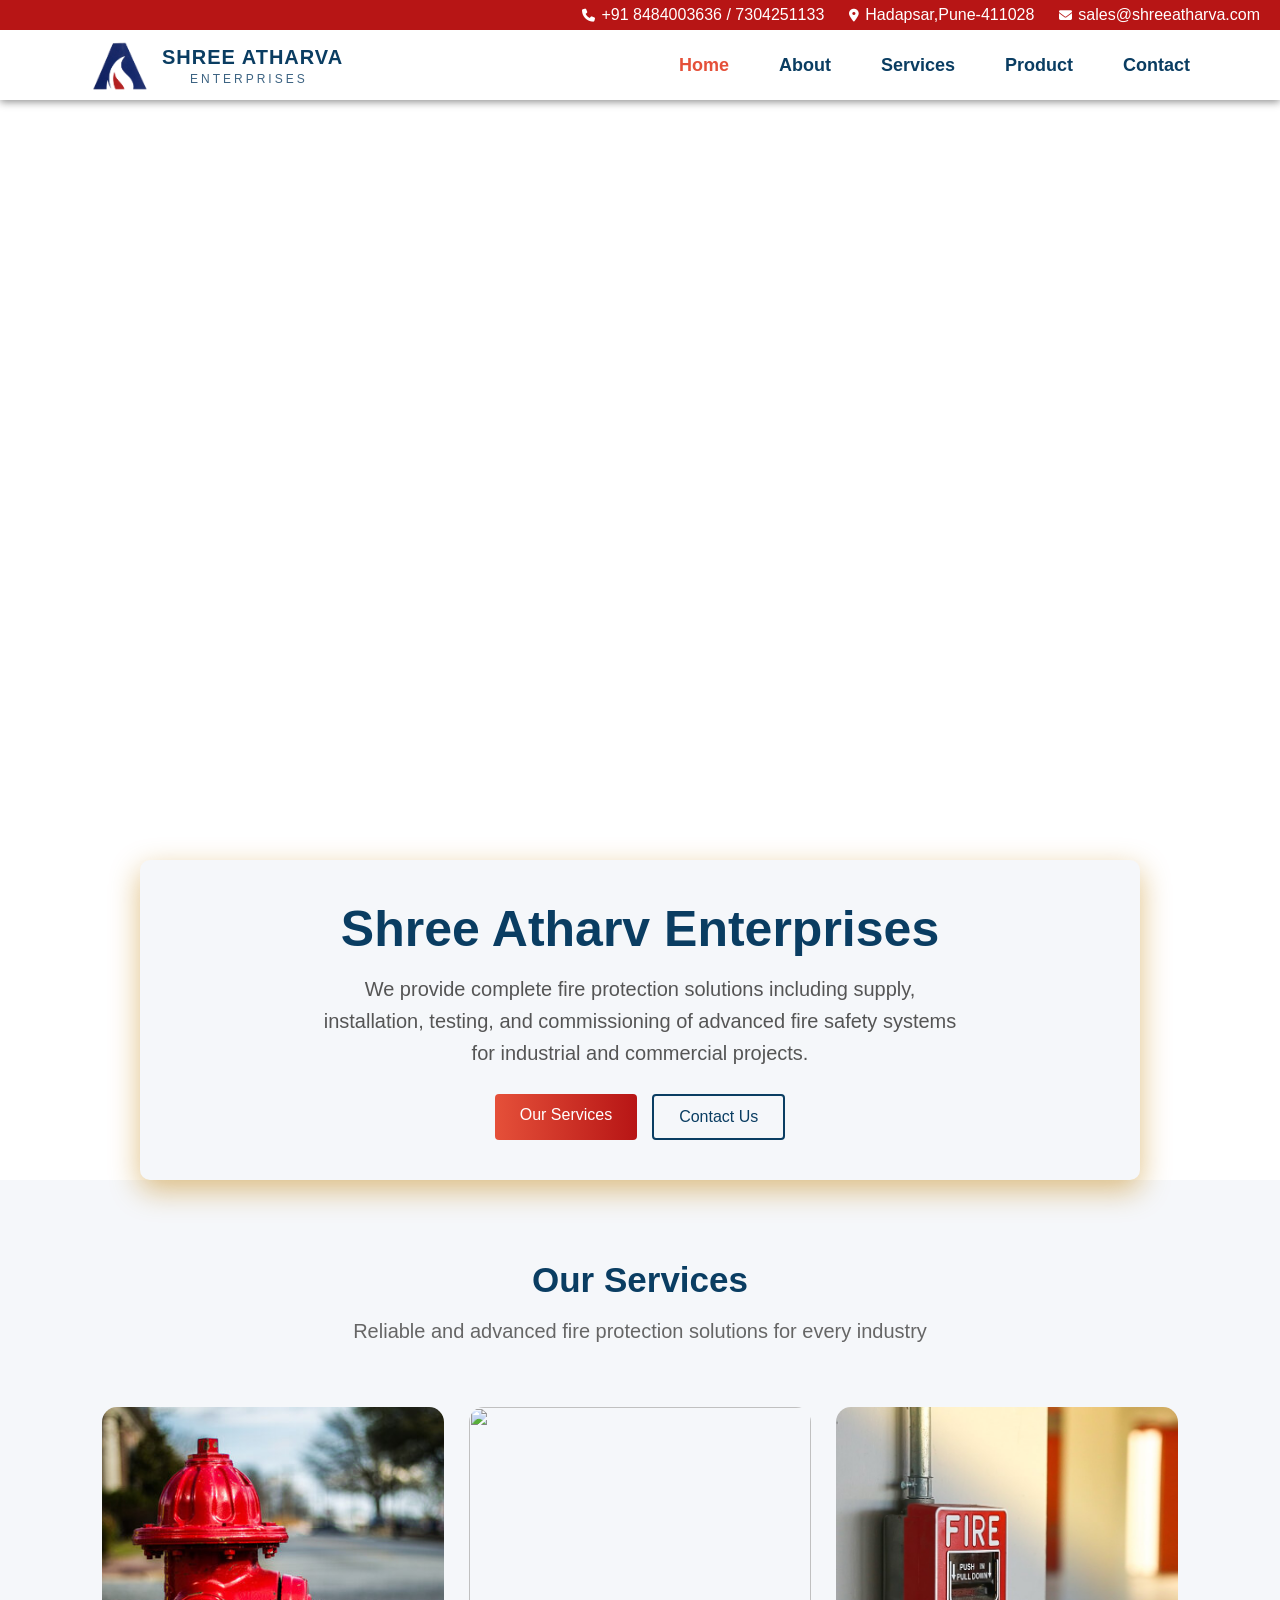
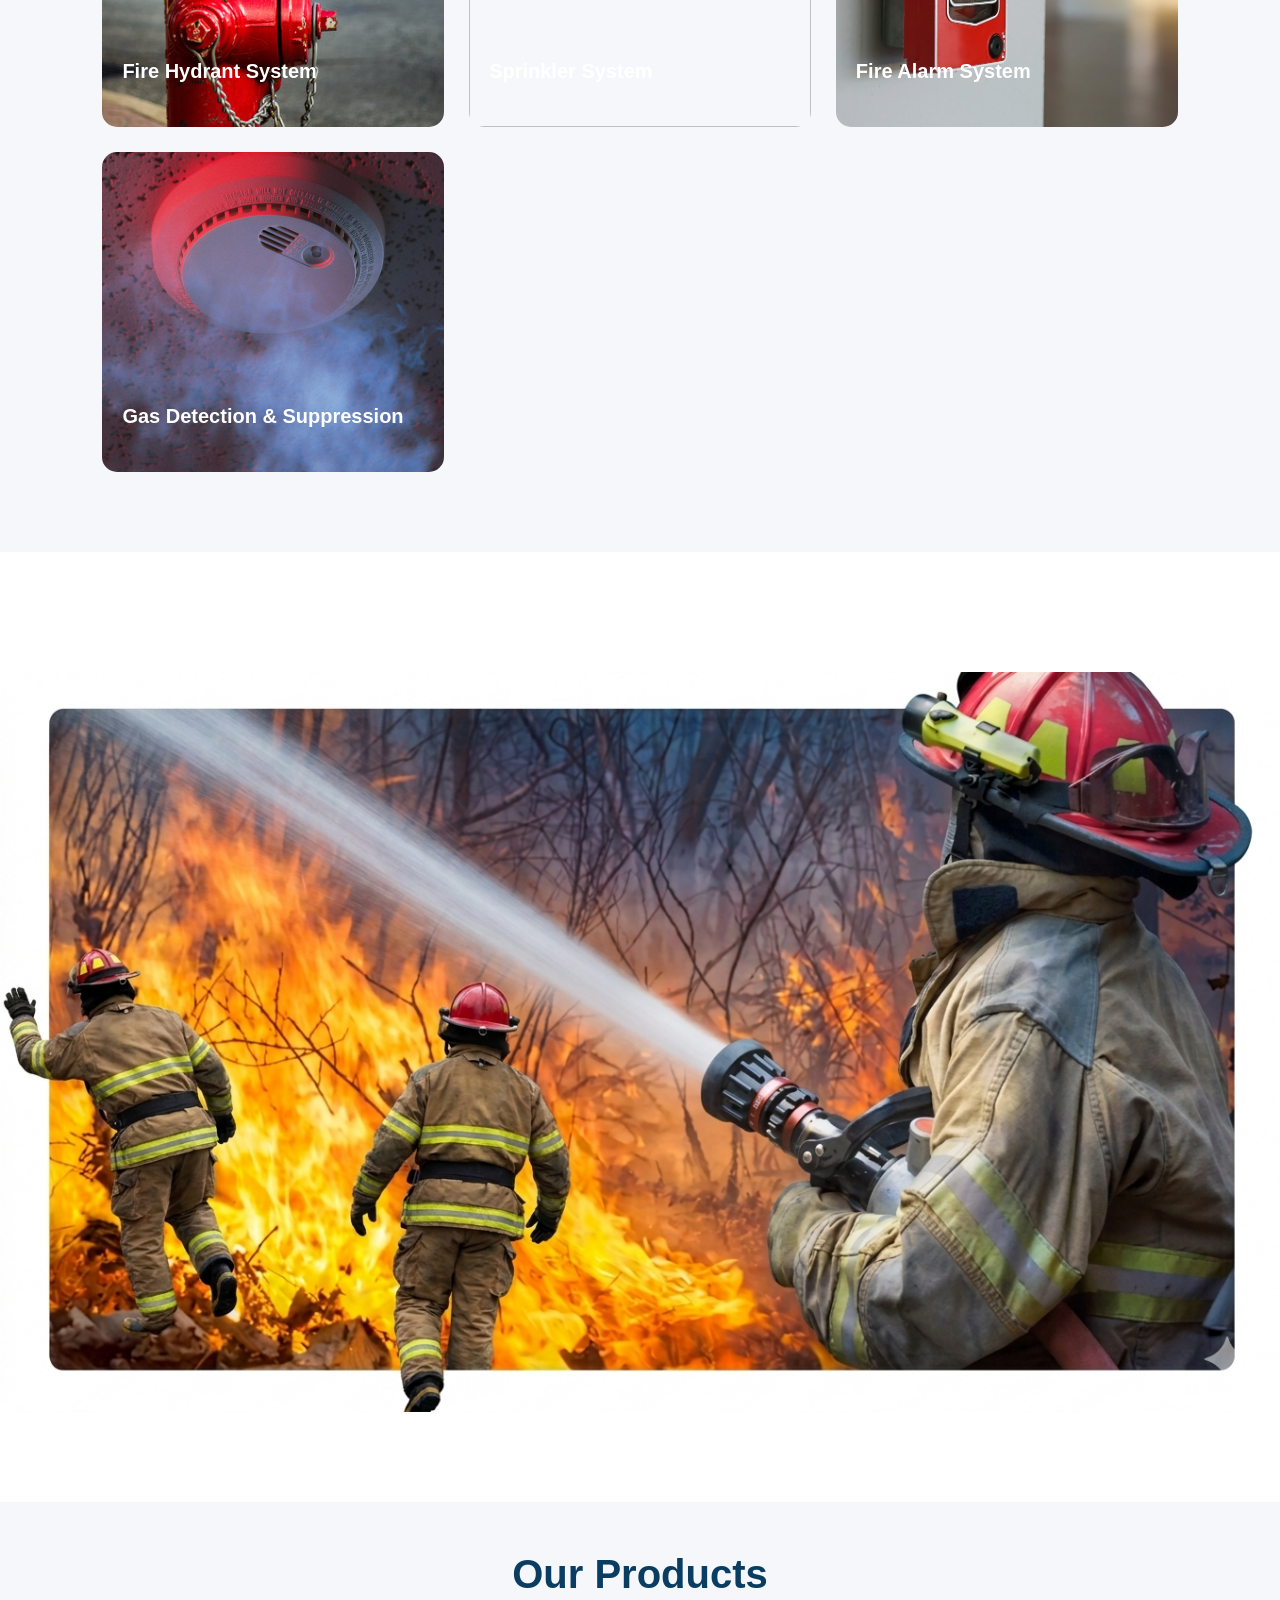
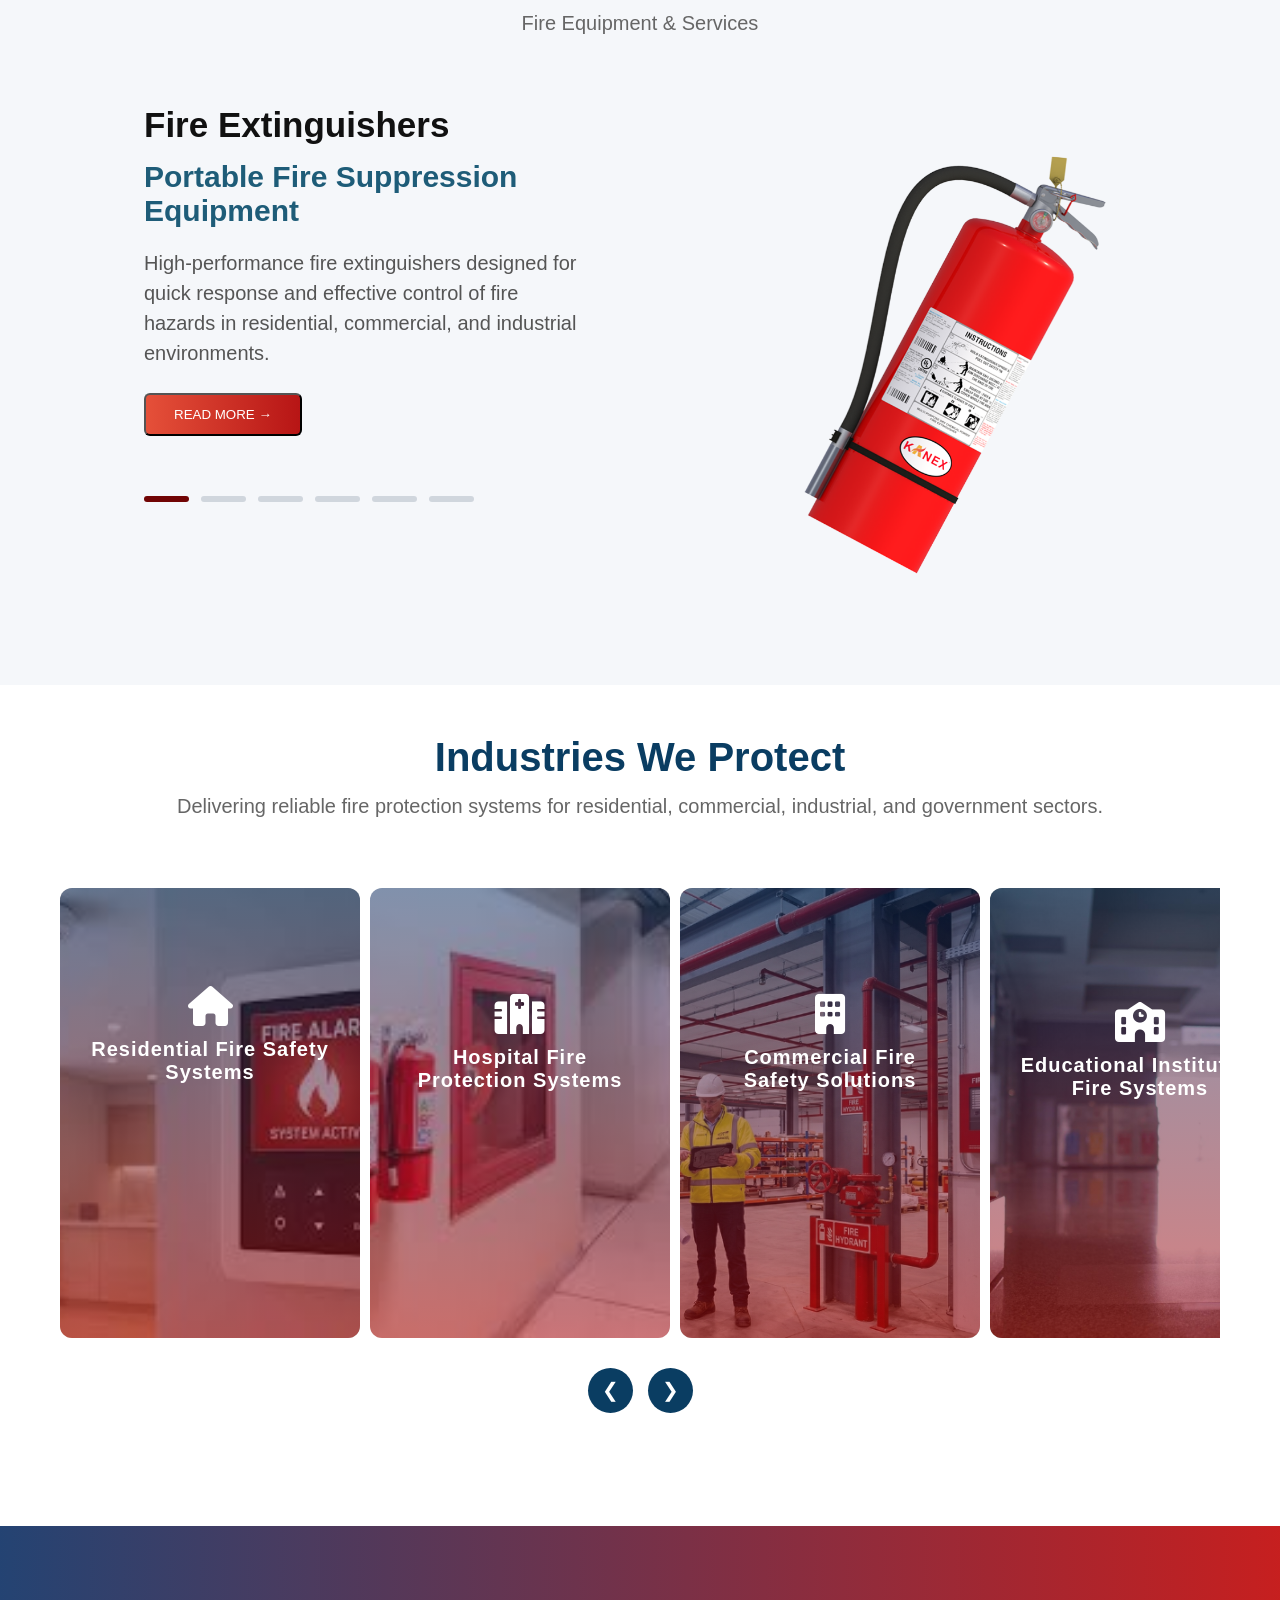
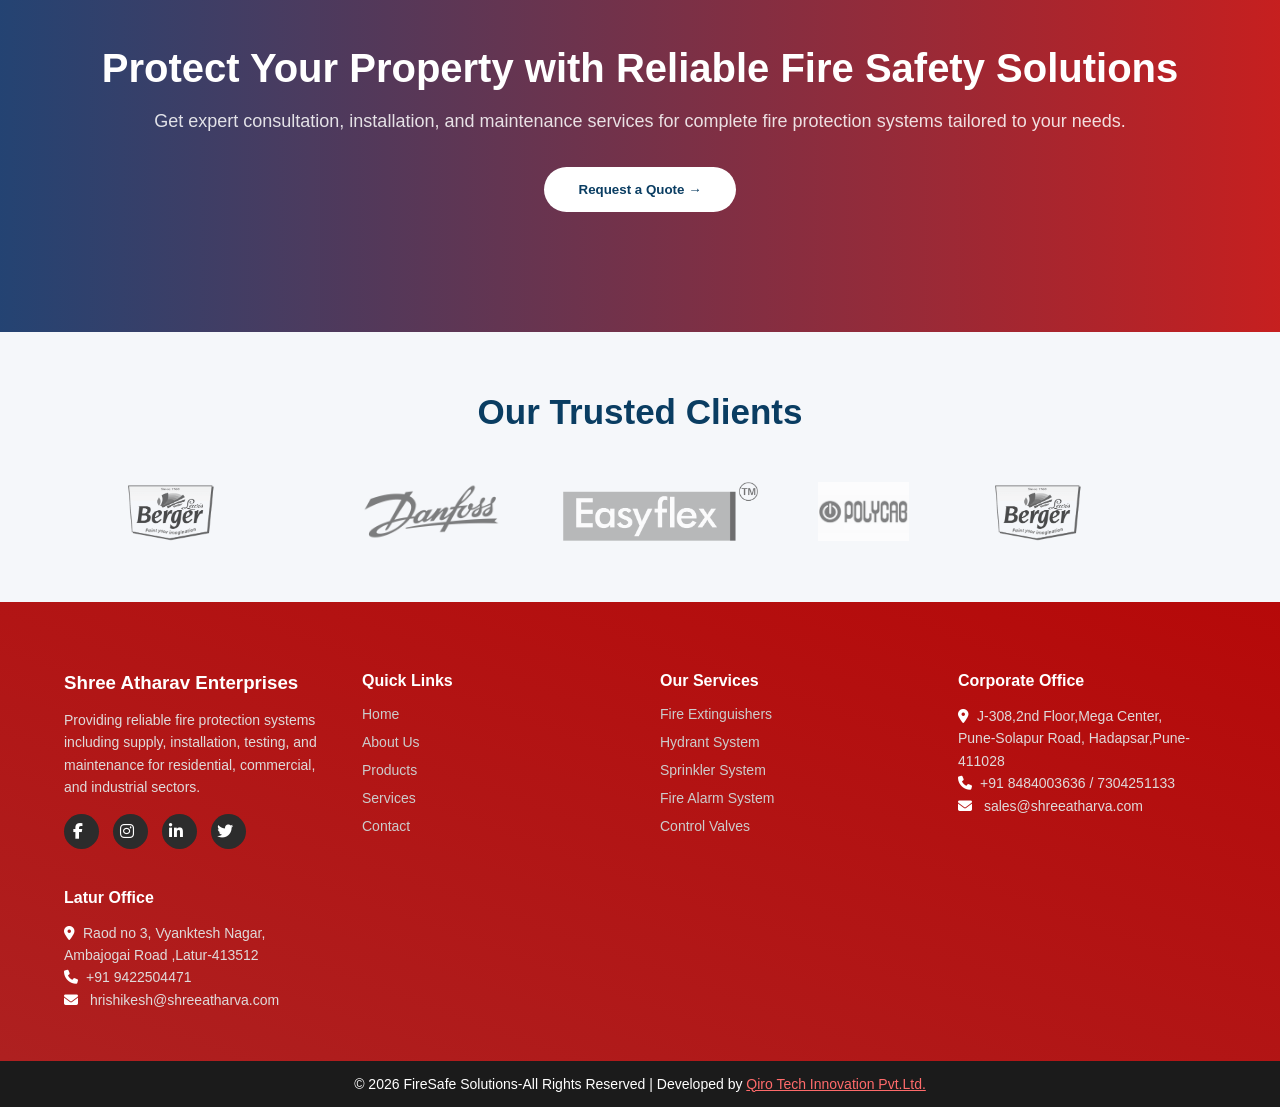
==== commit 61dacf95: "change video and grdient" ====
--- a/index.html
+++ b/index.html
@@ -54,7 +54,7 @@
 <!-- ==========================hero Section=================== -->
 <section class="hero-video">
     <video autoplay muted loop playsinline>
-        <source src="images/Fire_HeroBG.mp4" type="video/mp4">
+        <source src="images/Fire_HeroBG1.mp4" type="video/mp4">
         Your browser does not support the video tag.
     </video>
     <div class="overlay"></div>  
@@ -256,8 +256,8 @@
 <section class="projects">
 
     <div class="projects-header reveal reveal-up">
-        <h2>Our Valued Customers</h2>
-        <p>Serving diverse industries with trusted solutions</p>
+        <h2>Industries We Protect</h2>
+        <p>Delivering reliable fire protection systems for residential, commercial, industrial, and government sectors.</p>
     </div>
 
     <div class="projects-wrapper ">
@@ -344,7 +344,7 @@
         </div>
 
         <!-- NAV BUTTONS -->
-        <div class="nav-controls reveal reveal-up">
+        <div class="nav-controls ">
             <button class="nav-btn prev">&#10094;</button>
             <button class="nav-btn next">&#10095;</button>
         </div>
--- a/css/style.css
+++ b/css/style.css
@@ -16,7 +16,7 @@
 
     --red1:#E55039;
     --red2:#B71540;
-    --red3:#FF6B6B;
+    --red3:#f8f139;
 
     --dark1:#1B1B1B;
     --dark2:#2C2C2C;
@@ -102,7 +102,7 @@
     max-height: 700px;
     text-align: center;
     border-radius: 10px;
-    box-shadow: 0 10px 30px rgba(0,0,0,0.15);
+    box-shadow: 0 10px 30px  rgba(193, 127, 3, 0.49);
      margin-top: -130px; /* 🔥 THIS creates overlap */
     z-index: 5;
 }
@@ -363,7 +363,8 @@
     height: 300px;
 
     /* 🔥 Glass Effect */
-    background: rgba(10, 45, 98, 0.707); /* semi-transparent blue */
+    /* background: rgba(10, 45, 98, 0.707); semi-transparent blue */
+    background: linear-gradient(90deg, rgba(10, 45, 98, 0.707), rgba(179, 10, 10, 0.852));
     backdrop-filter: blur(5px);
     -webkit-backdrop-filter: blur(12px);
     border: 1px solid rgba(255, 255, 255, 0.2);
@@ -683,14 +684,14 @@
 .projects-wrapper {
   position: relative;
   overflow: hidden;
-  margin: 50px;
+  margin: 60px;
 }
 
 /* ================= PANEL WRAPPER ================= */
 .projects-panel {
   display: flex;
   gap: 10px;
-  padding-bottom: 10px;
+  padding-bottom: 5px;
 
   overflow: hidden;
   scroll-behavior: smooth;
@@ -728,7 +729,7 @@
   content: "";
   position: absolute;
   inset: 0;
-  background: rgba(10, 61, 98, 0.75); /* blue overlay */
+  background: linear-gradient(180deg, rgba(10, 45, 98, 0.495), rgba(179, 10, 10, 0.516));
   z-index: 1;
   transition: 0.4s;
 }
@@ -834,7 +835,7 @@
 /* ================= BUTTON ================= */
 .projects-btn {
   text-align: center;
-  margin-top: 60px;
+  margin-top: -15px;
   margin-bottom: 50px;
 }
 
@@ -874,7 +875,7 @@
 .cta-overlay {
     position: absolute;
     inset: 0;
-    background: rgba(0, 2, 3, 0.75); /* your blue theme overlay */
+  background: linear-gradient(90deg, rgba(10, 45, 98, 0.895), rgba(192, 7, 7, 0.9));
     z-index: 1;
 }
 
--- a/css/footer.css
+++ b/css/footer.css
@@ -28,7 +28,7 @@
 
 /* ===== FOOTER ===== */
 .footer {
-    background: var(--red4);
+    background: linear-gradient(20deg, rgba(164, 7, 7, 0.895), rgb(182, 9, 9));
     color: var(--white);
     padding-top: 70px;
 }
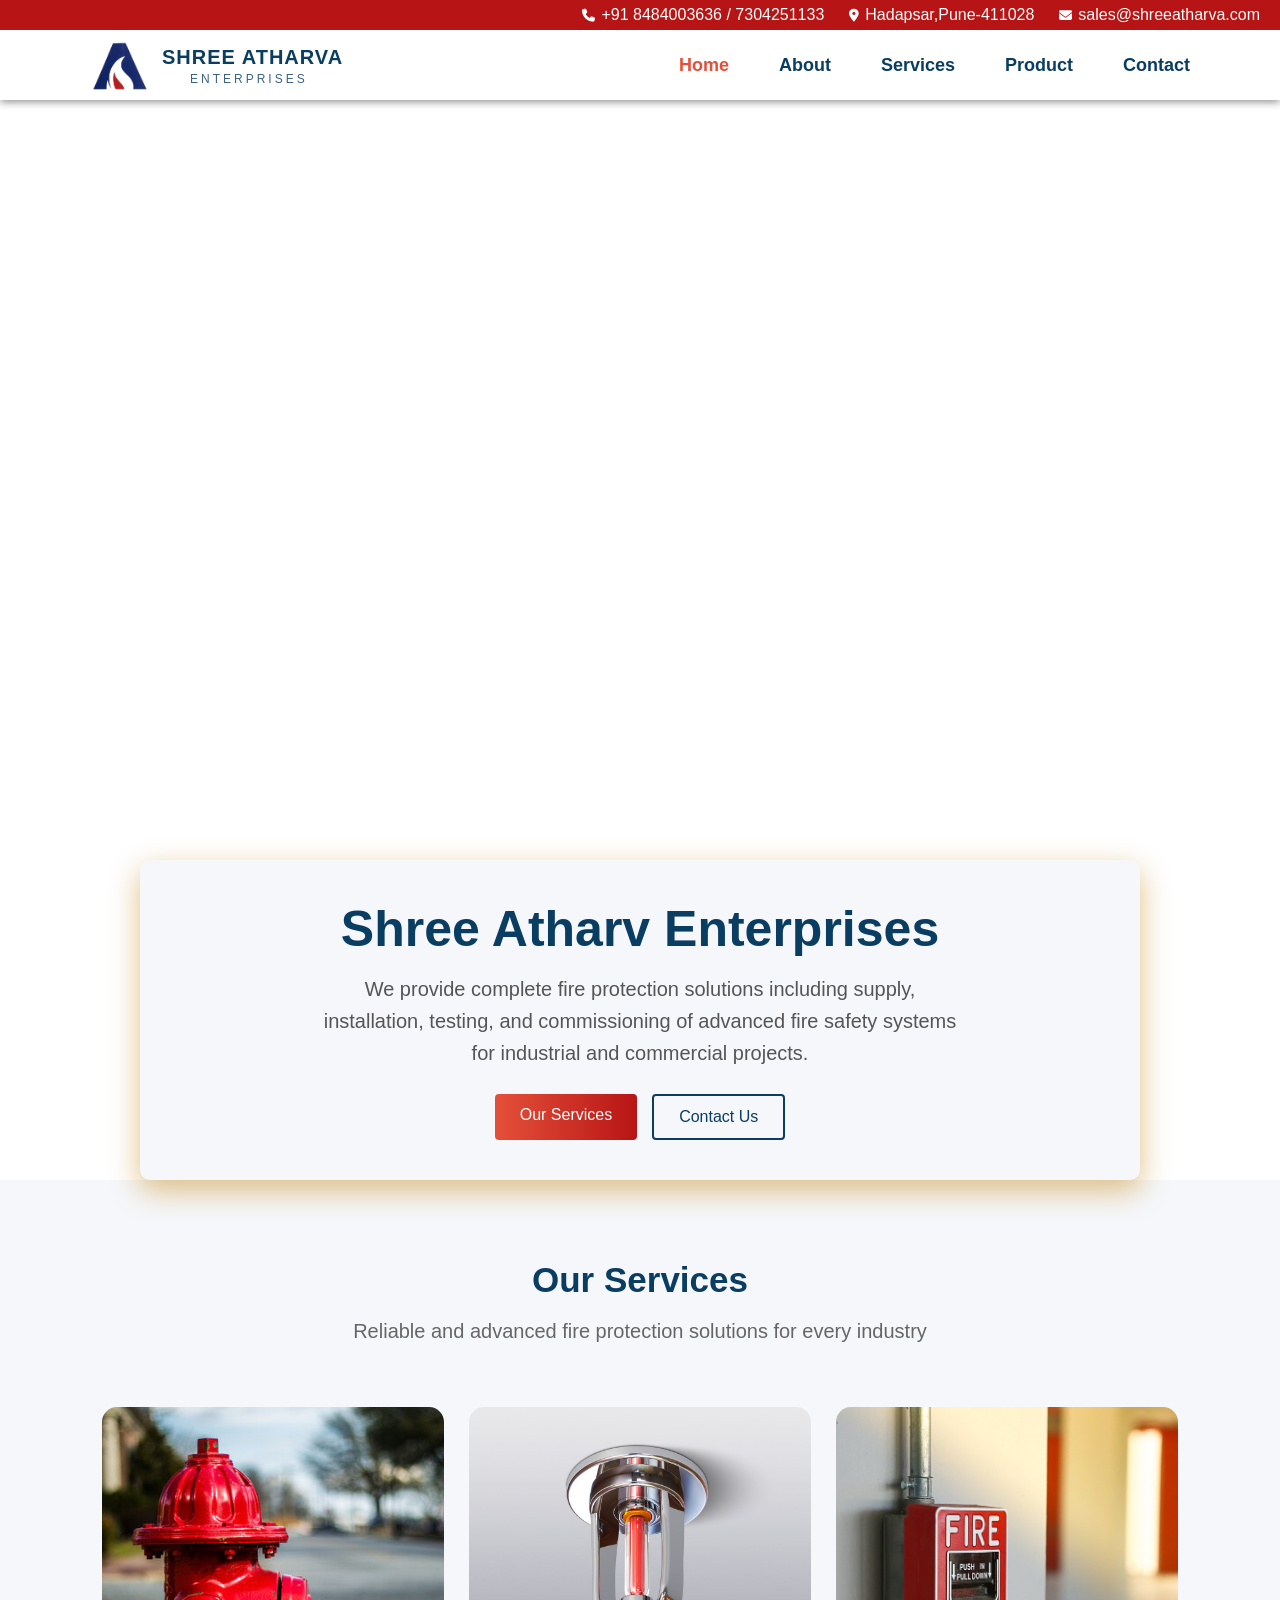
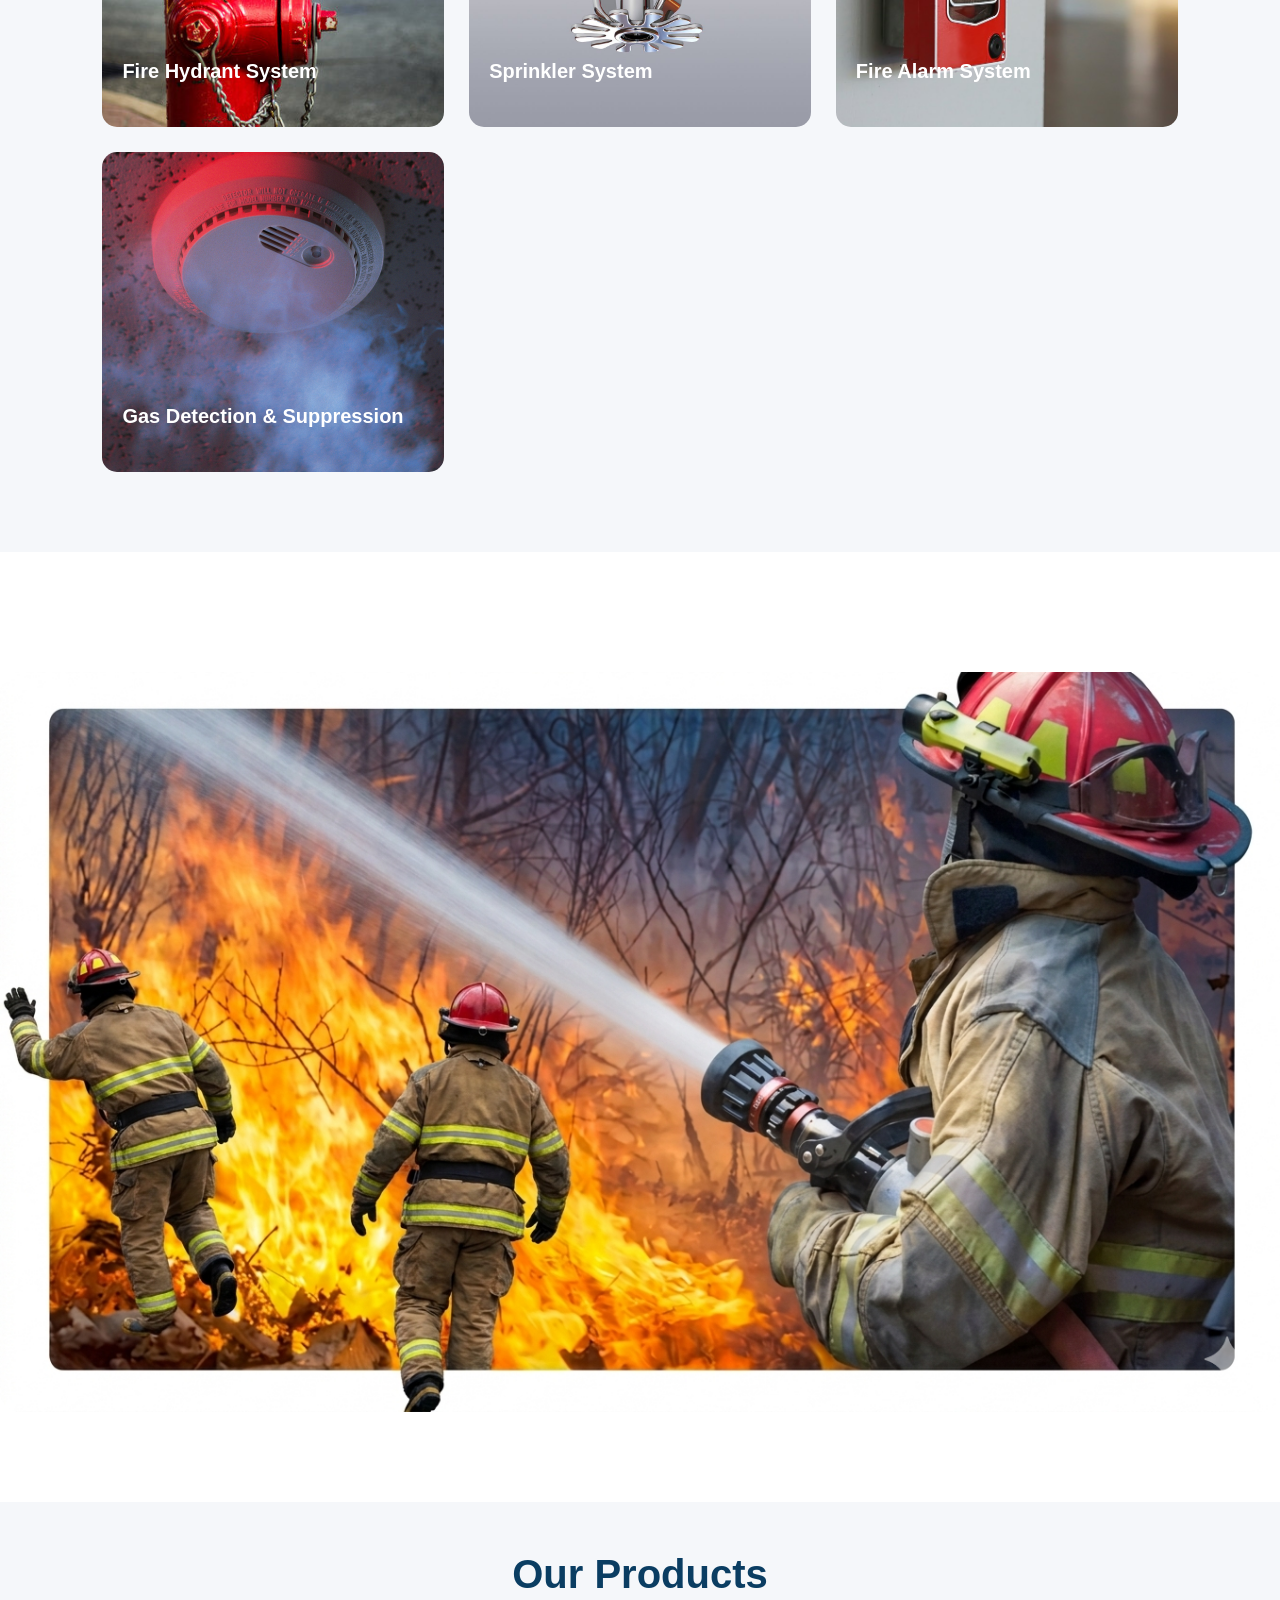
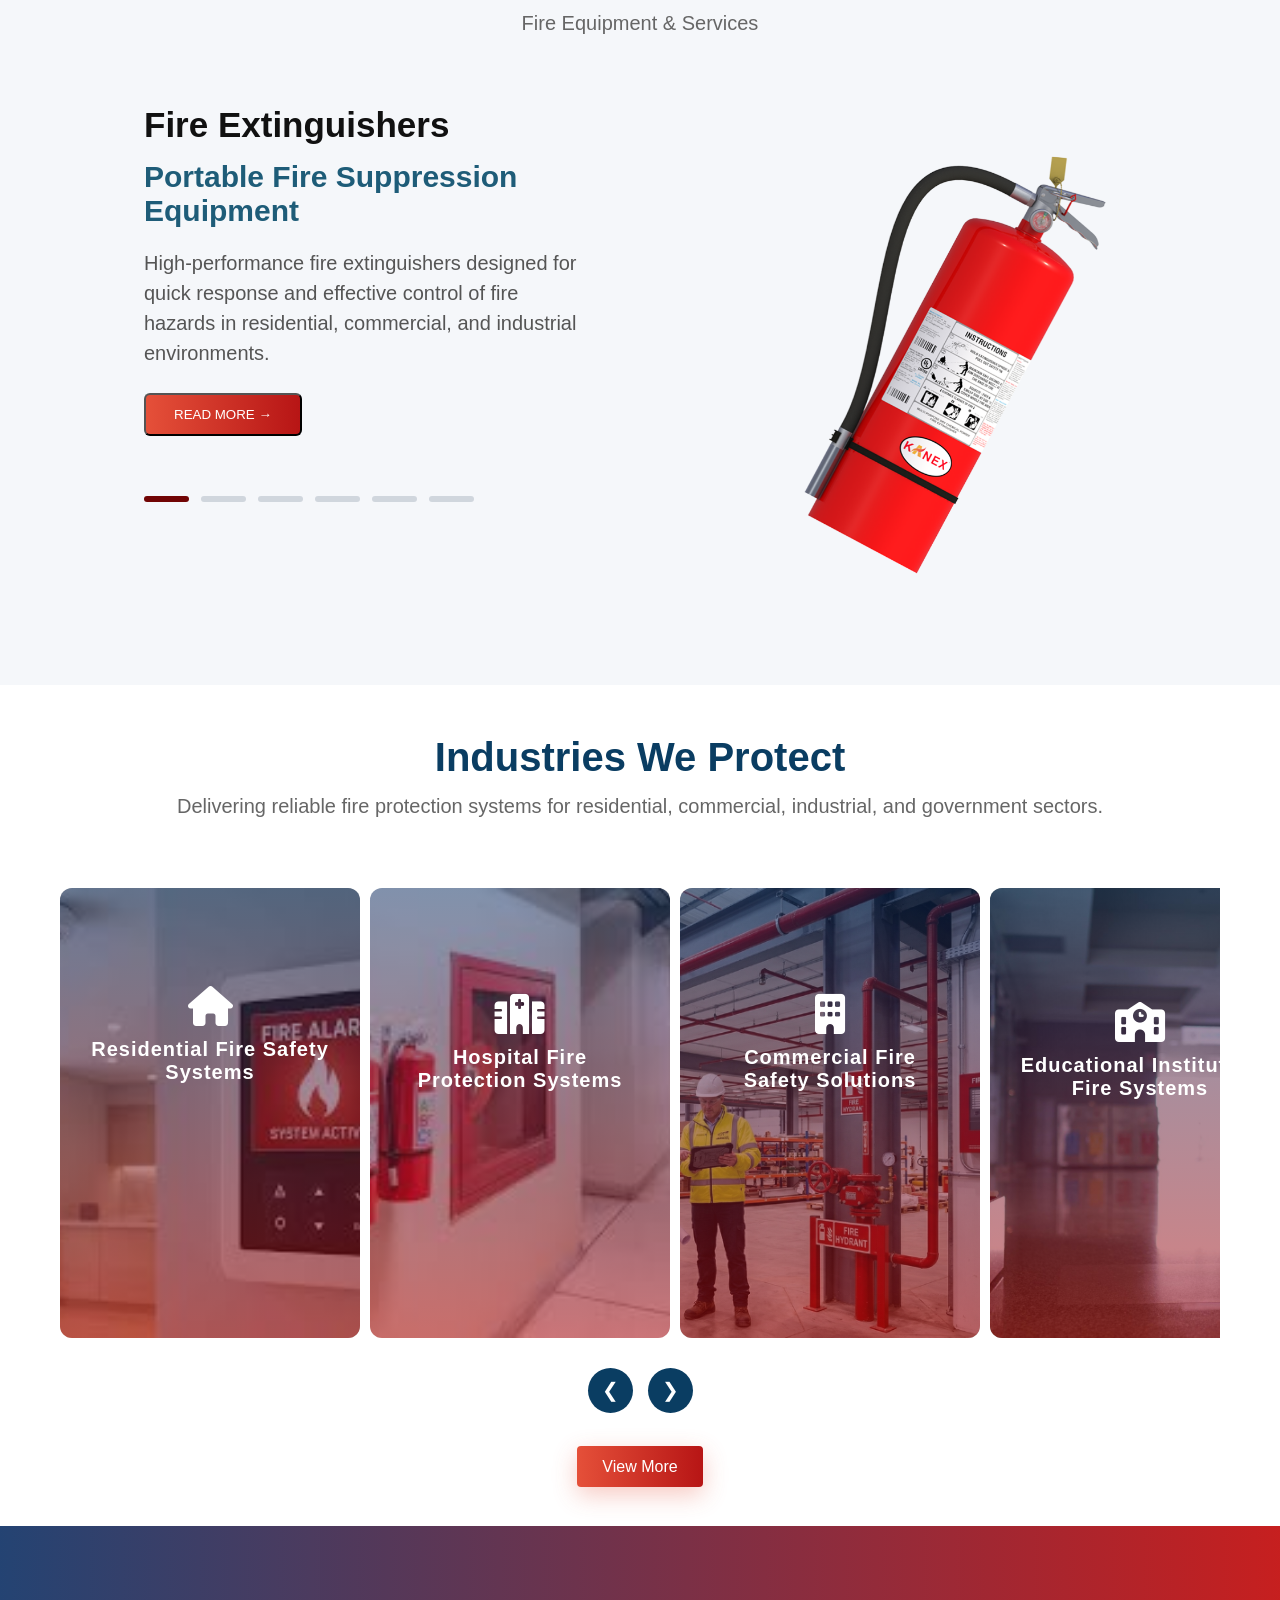
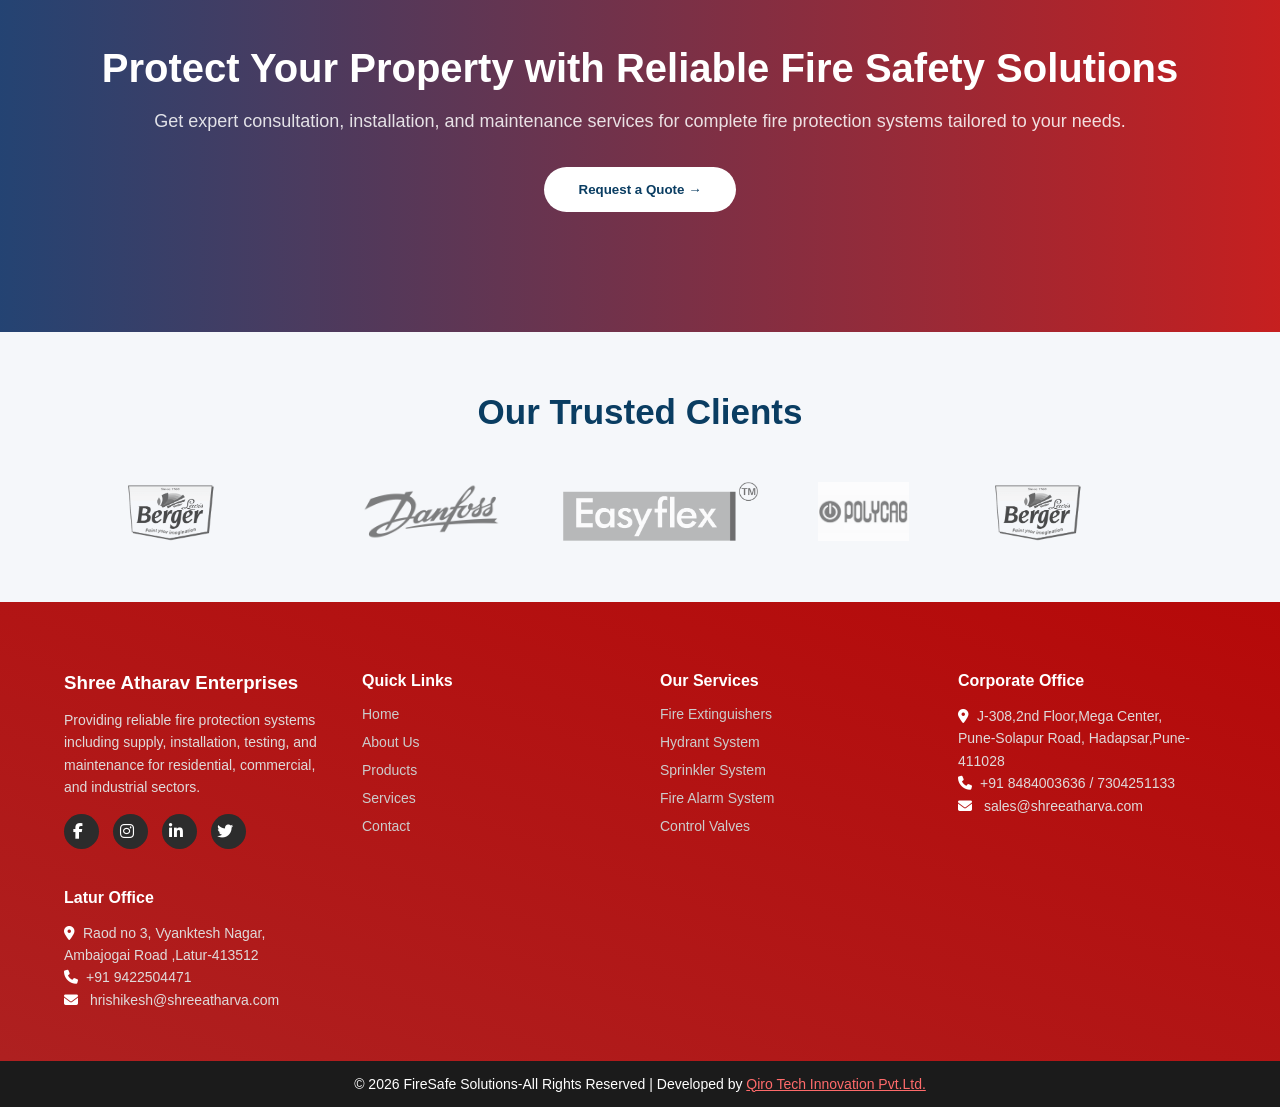
==== commit a5c8080d: "Change image name" ====
--- a/index.html
+++ b/index.html
@@ -108,7 +108,7 @@
 
         <!-- CARD 2 -->
         <div class="service-card">
-            <img src="images/sprinkler.jpg" alt="">
+            <img src="images/Sprinkler.jpg" alt="">
             <div class="overlay"></div>
 
             <div class="service-title">
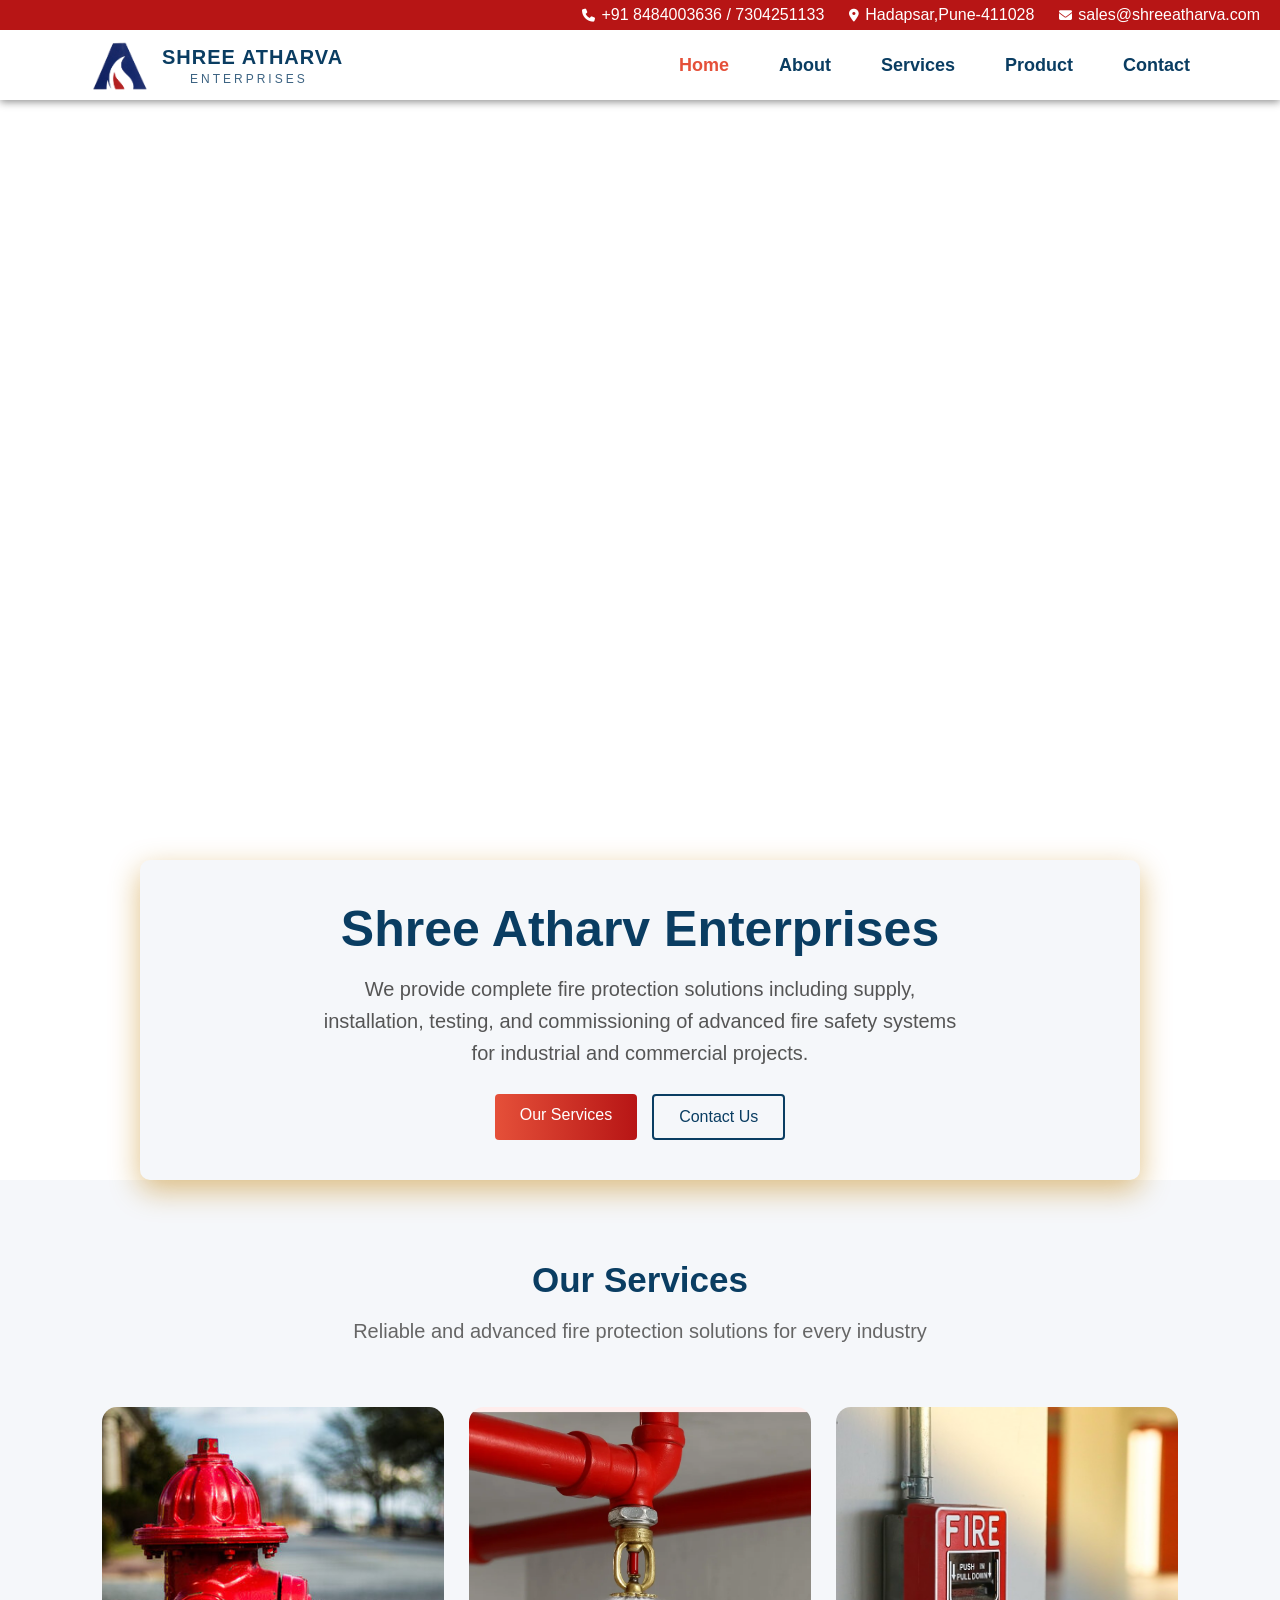
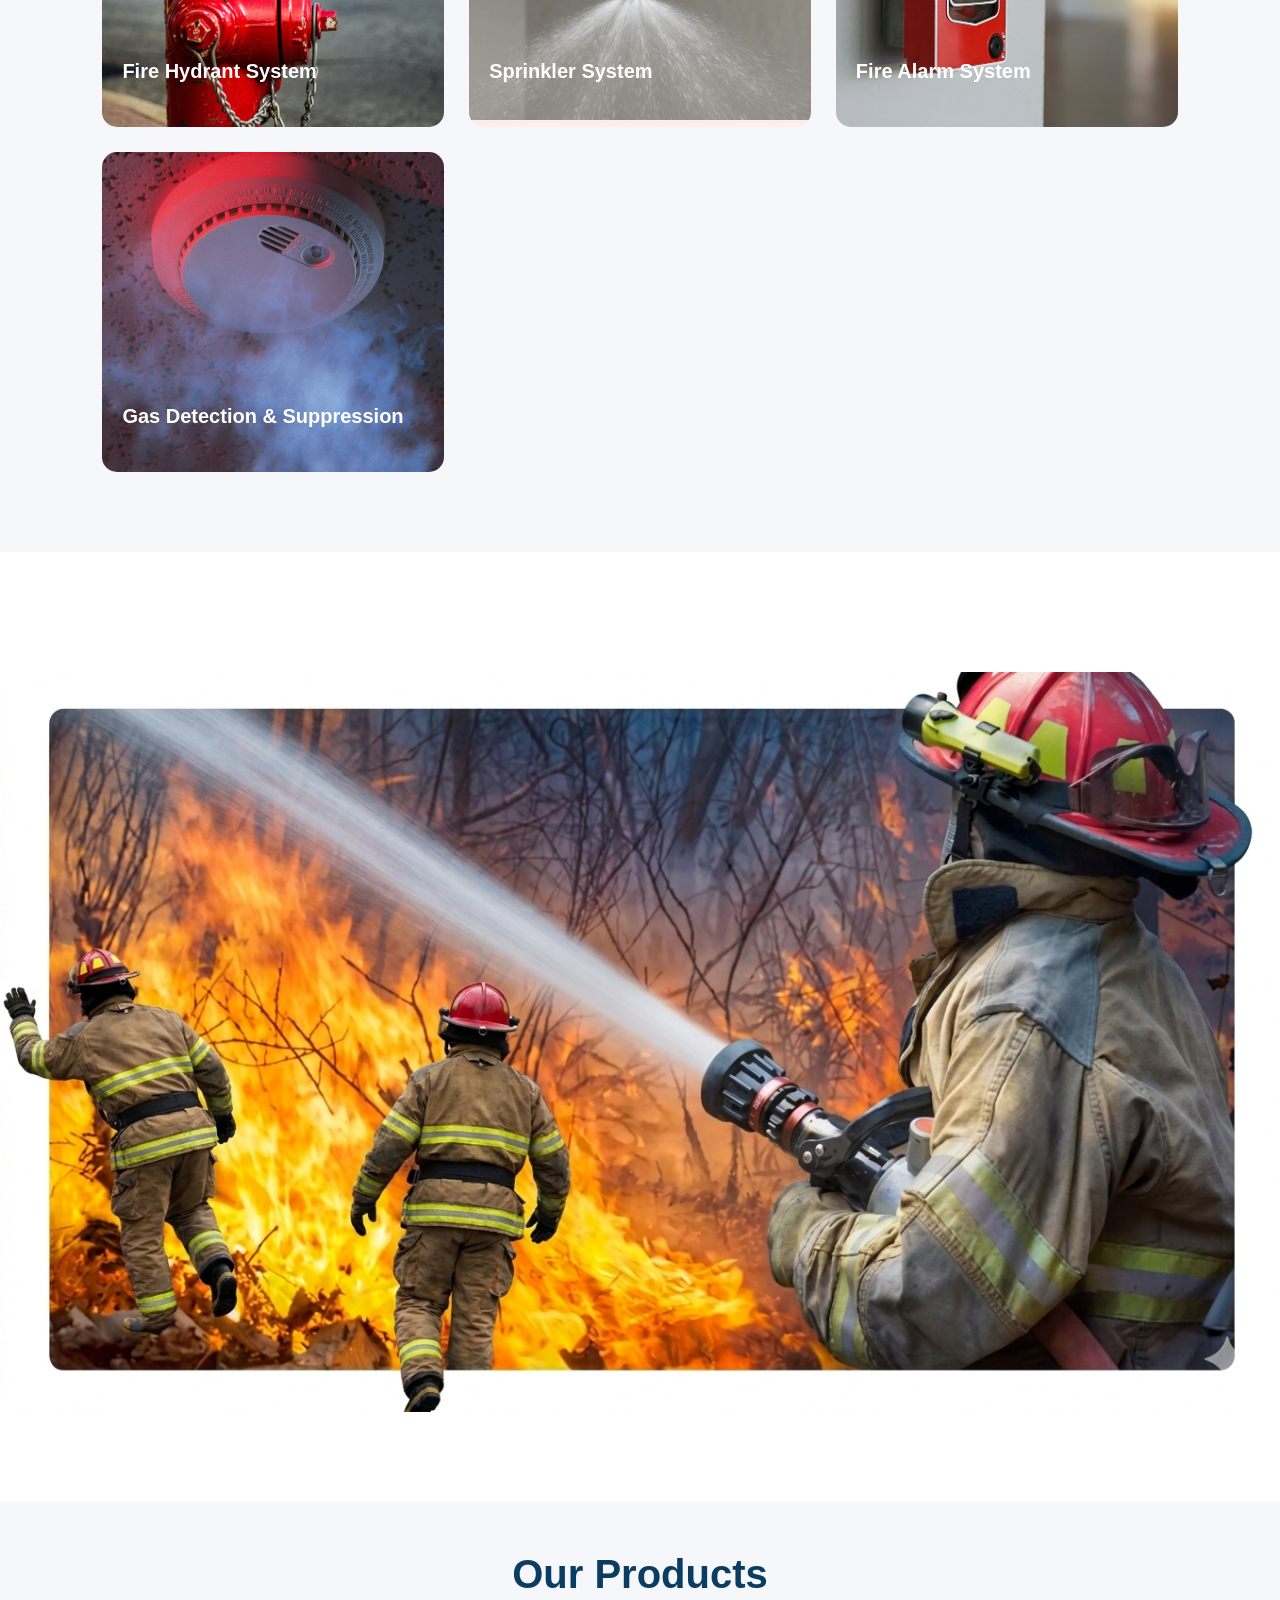
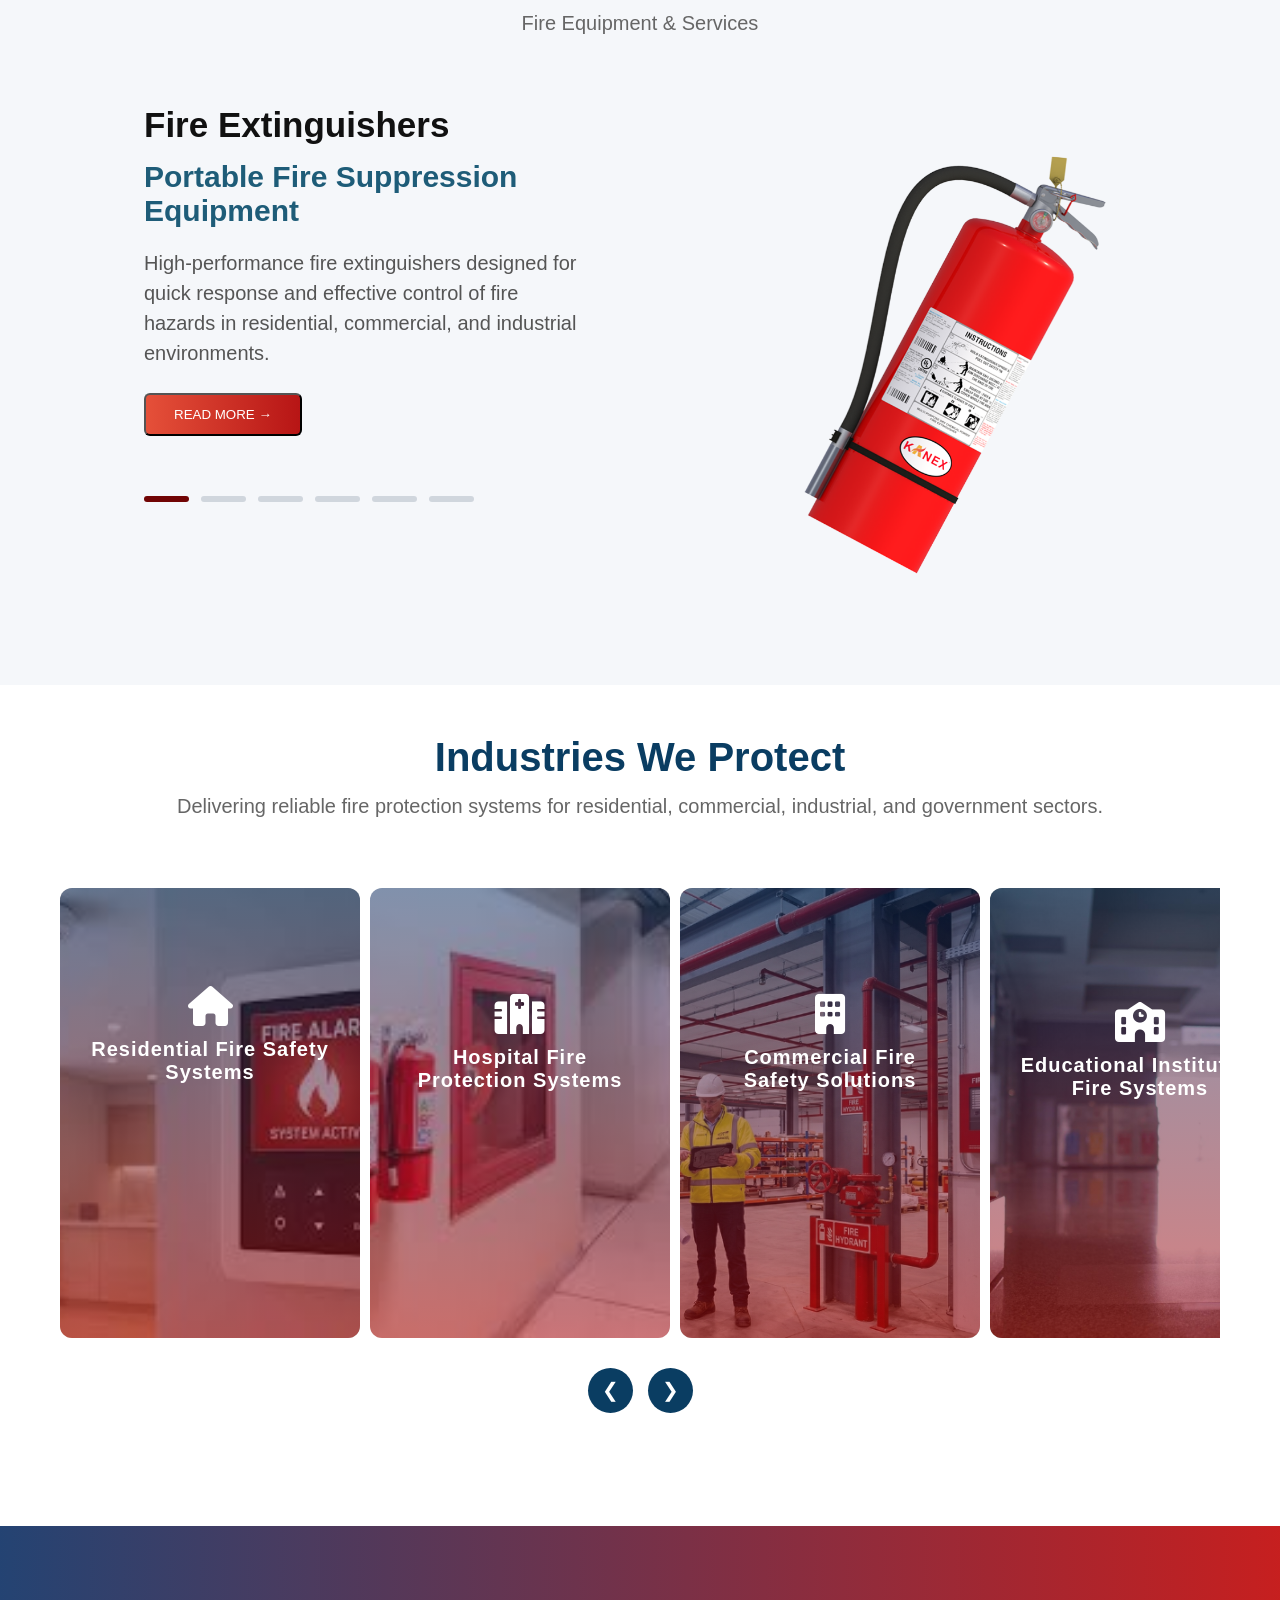
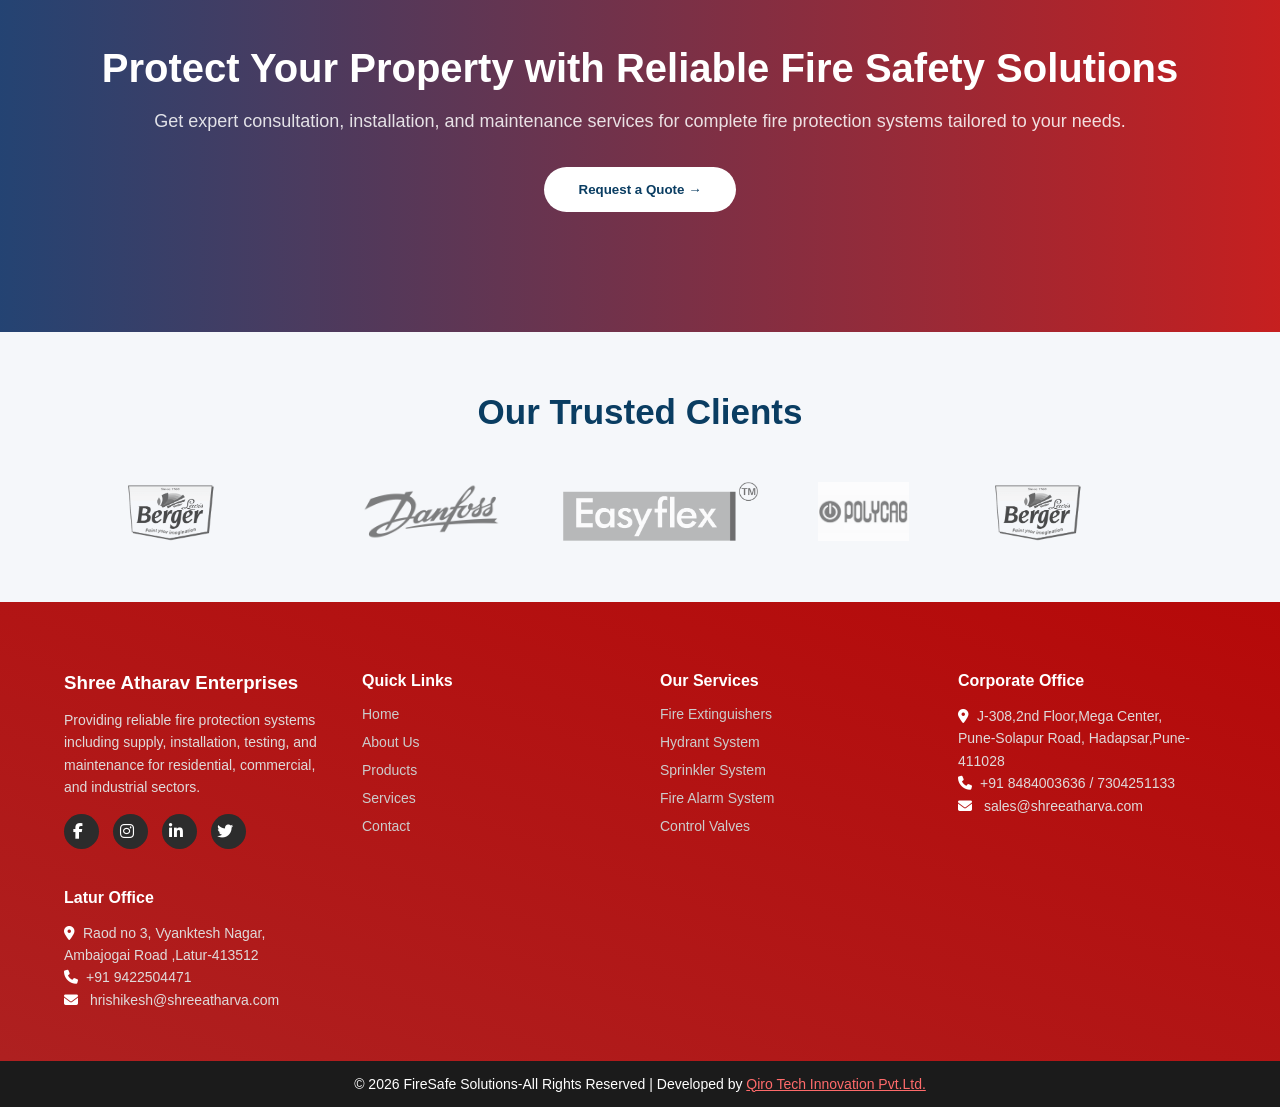
==== commit e43b734e: "Change image name" ====
--- a/index.html
+++ b/index.html
@@ -108,7 +108,7 @@
 
         <!-- CARD 2 -->
         <div class="service-card">
-            <img src="images/Sprinkler.jpg" alt="">
+            <img src="images/sprinkler.webp" alt="">
             <div class="overlay"></div>
 
             <div class="service-title">
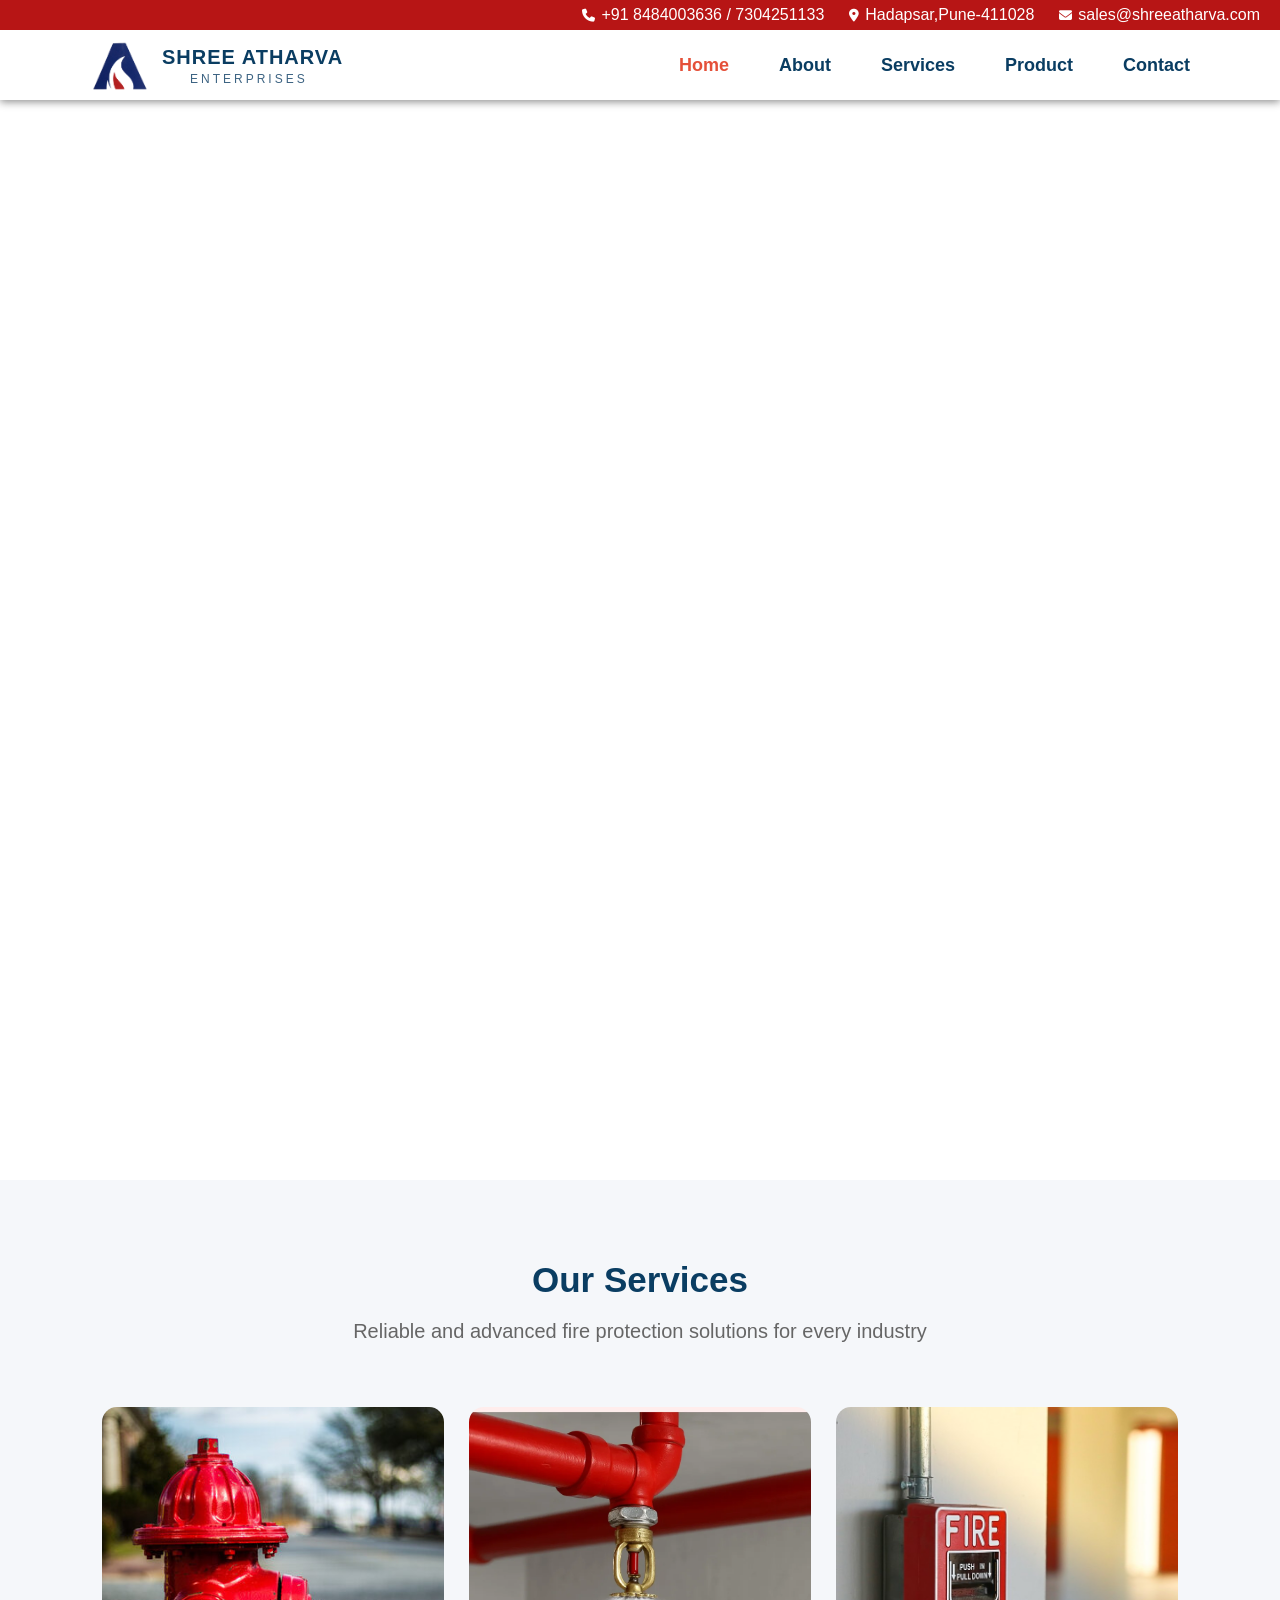
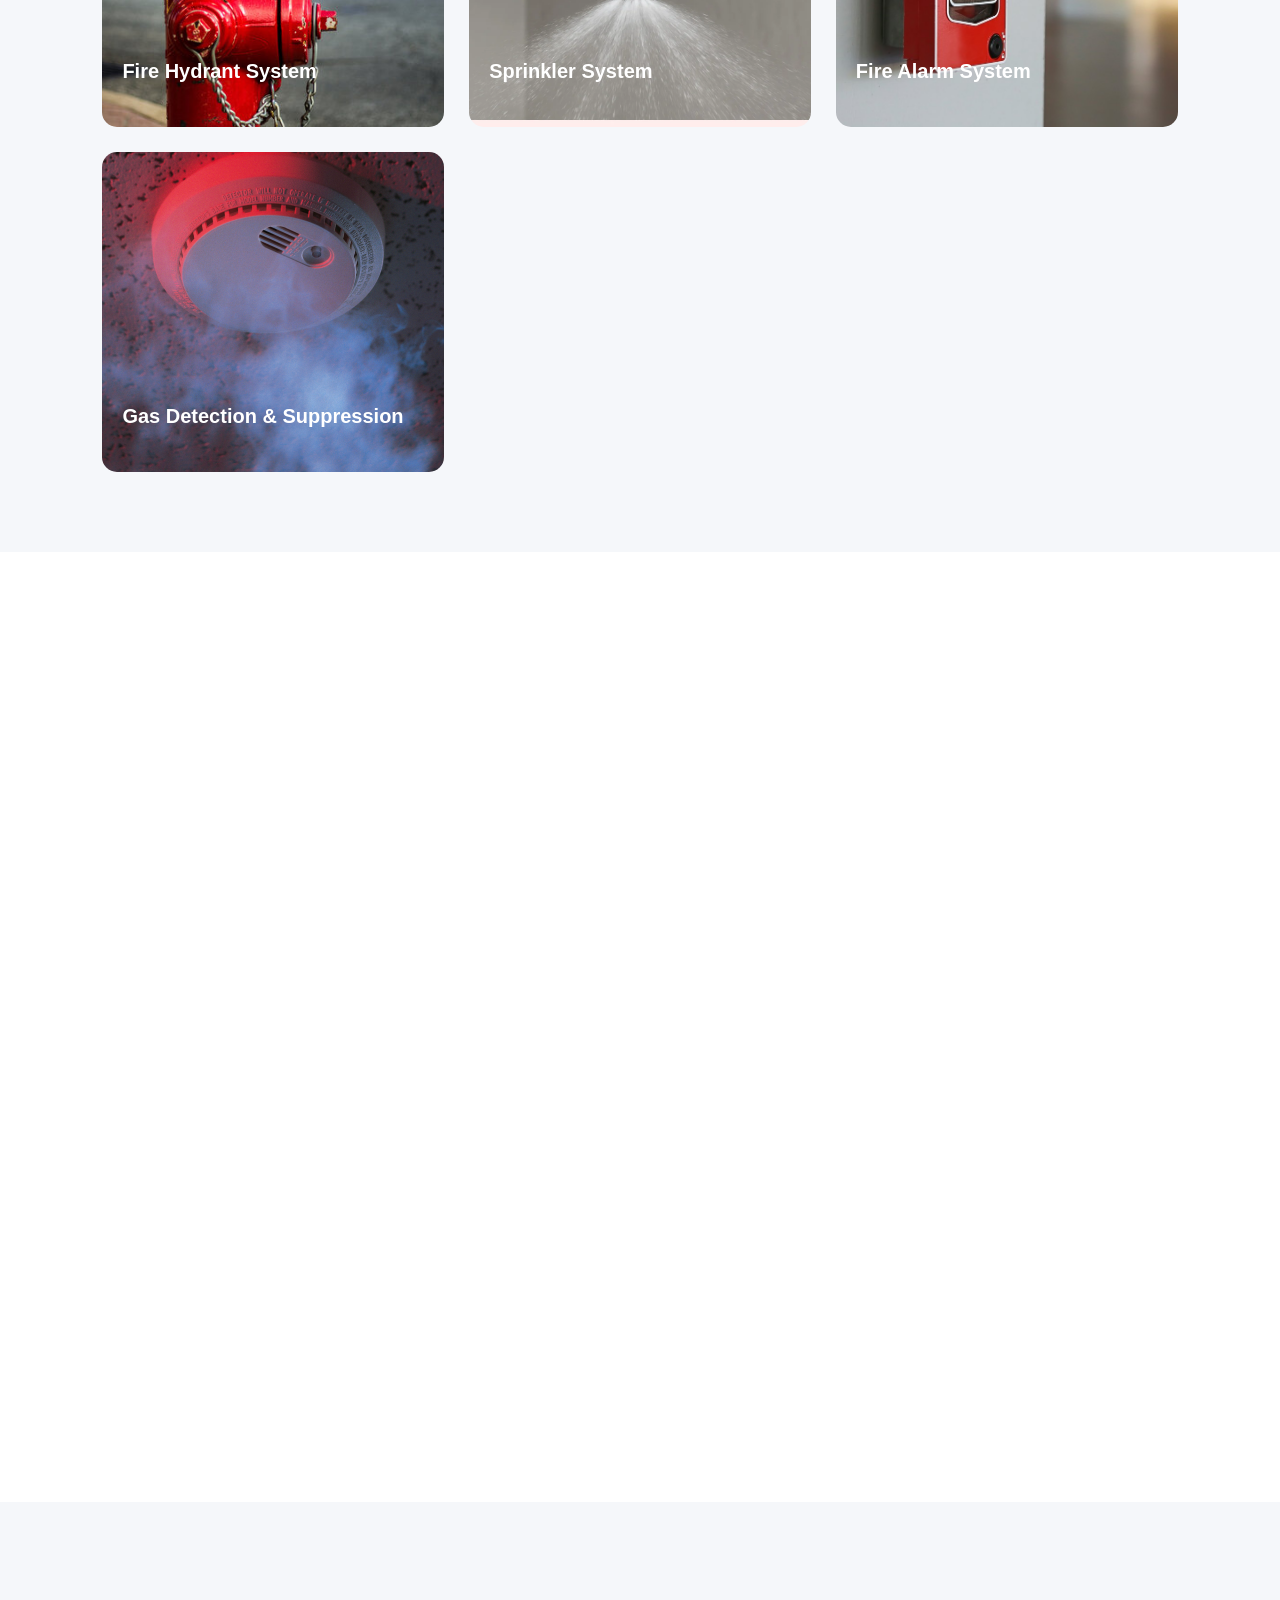
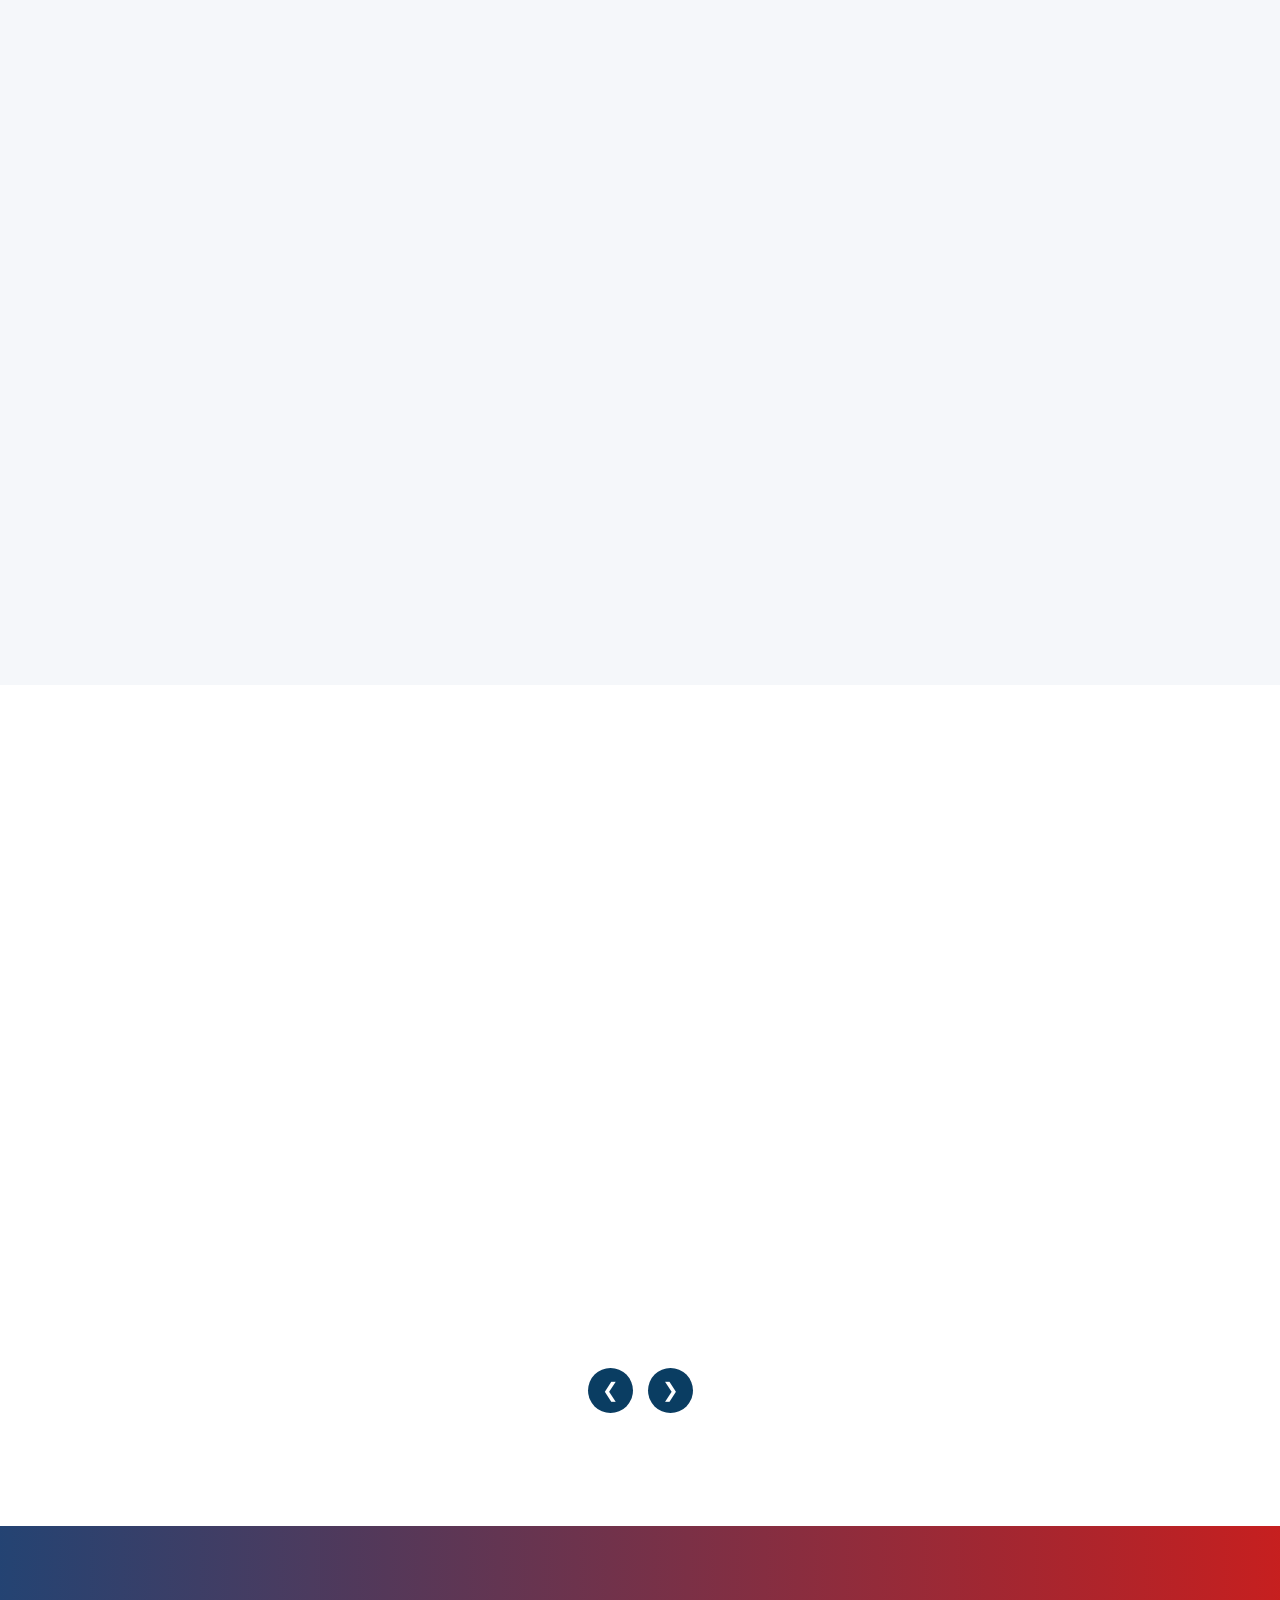
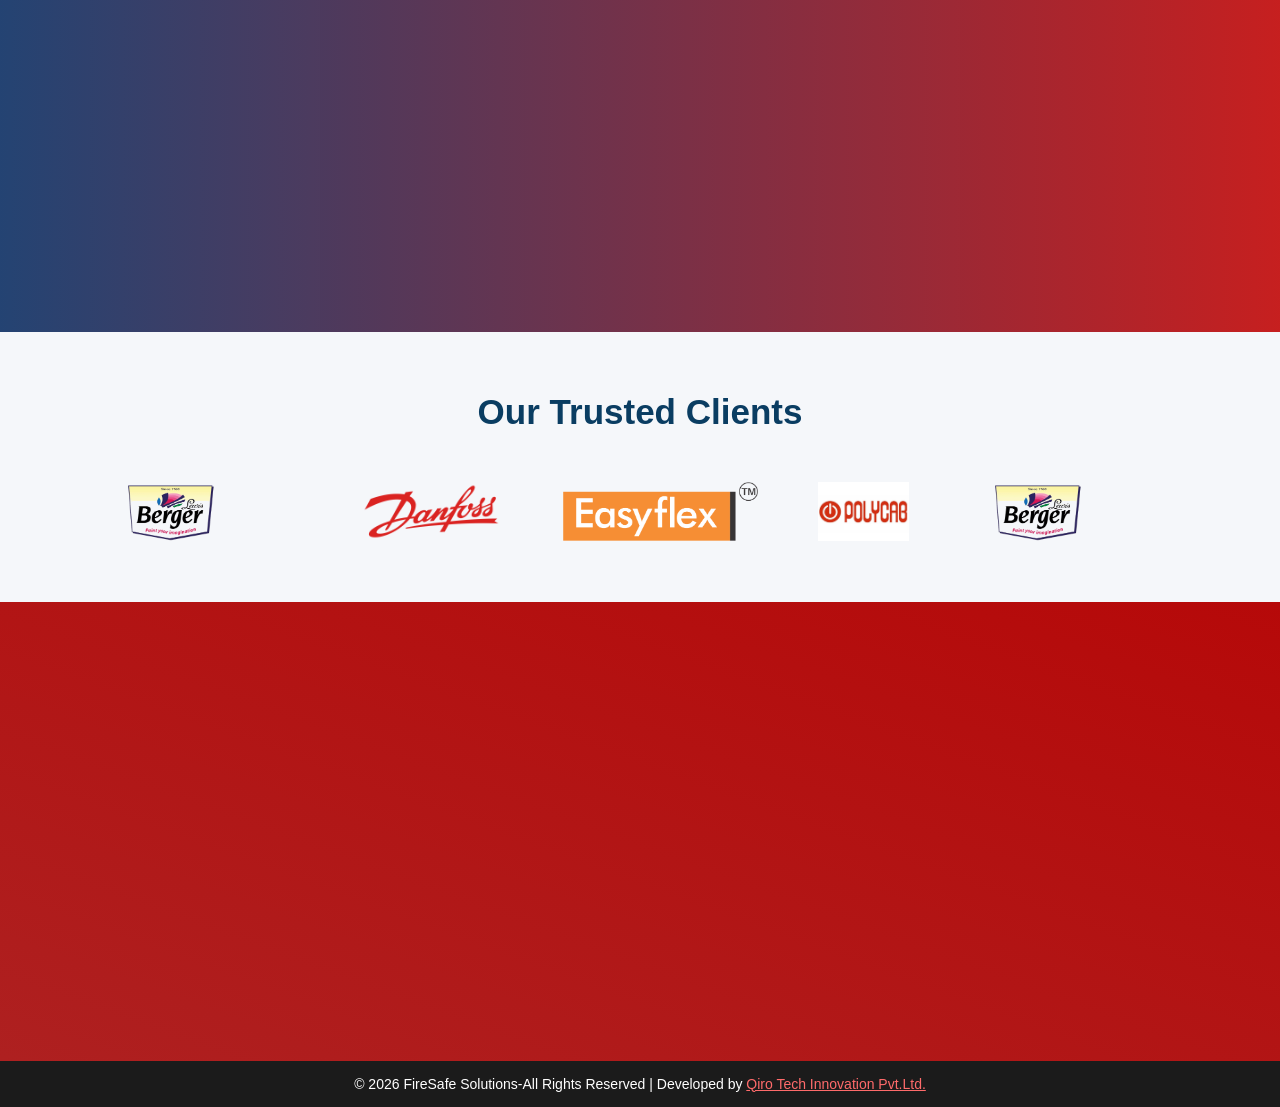
==== commit 0c345a85: "Change Video" ====
--- a/index.html
+++ b/index.html
@@ -54,7 +54,7 @@
 <!-- ==========================hero Section=================== -->
 <section class="hero-video">
     <video autoplay muted loop playsinline>
-        <source src="images/Fire_HeroBG1.mp4" type="video/mp4">
+        <source src="images/Hero_Bg-1.mp4" type="video/mp4">
         Your browser does not support the video tag.
     </video>
     <div class="overlay"></div>  
--- a/css/style.css
+++ b/css/style.css
@@ -962,15 +962,13 @@
 .marquee-track img {
   height: 60px;
   object-fit: contain;
-
-  filter: grayscale(100%);
-  opacity: 0.7;
+  opacity: 1;
   transition: 0.3s;
 }
 
 /* HOVER EFFECT */
 .marquee-track img:hover {
-  filter: grayscale(0%);
+  
   opacity: 1;
   transform: scale(1.1);
 }
